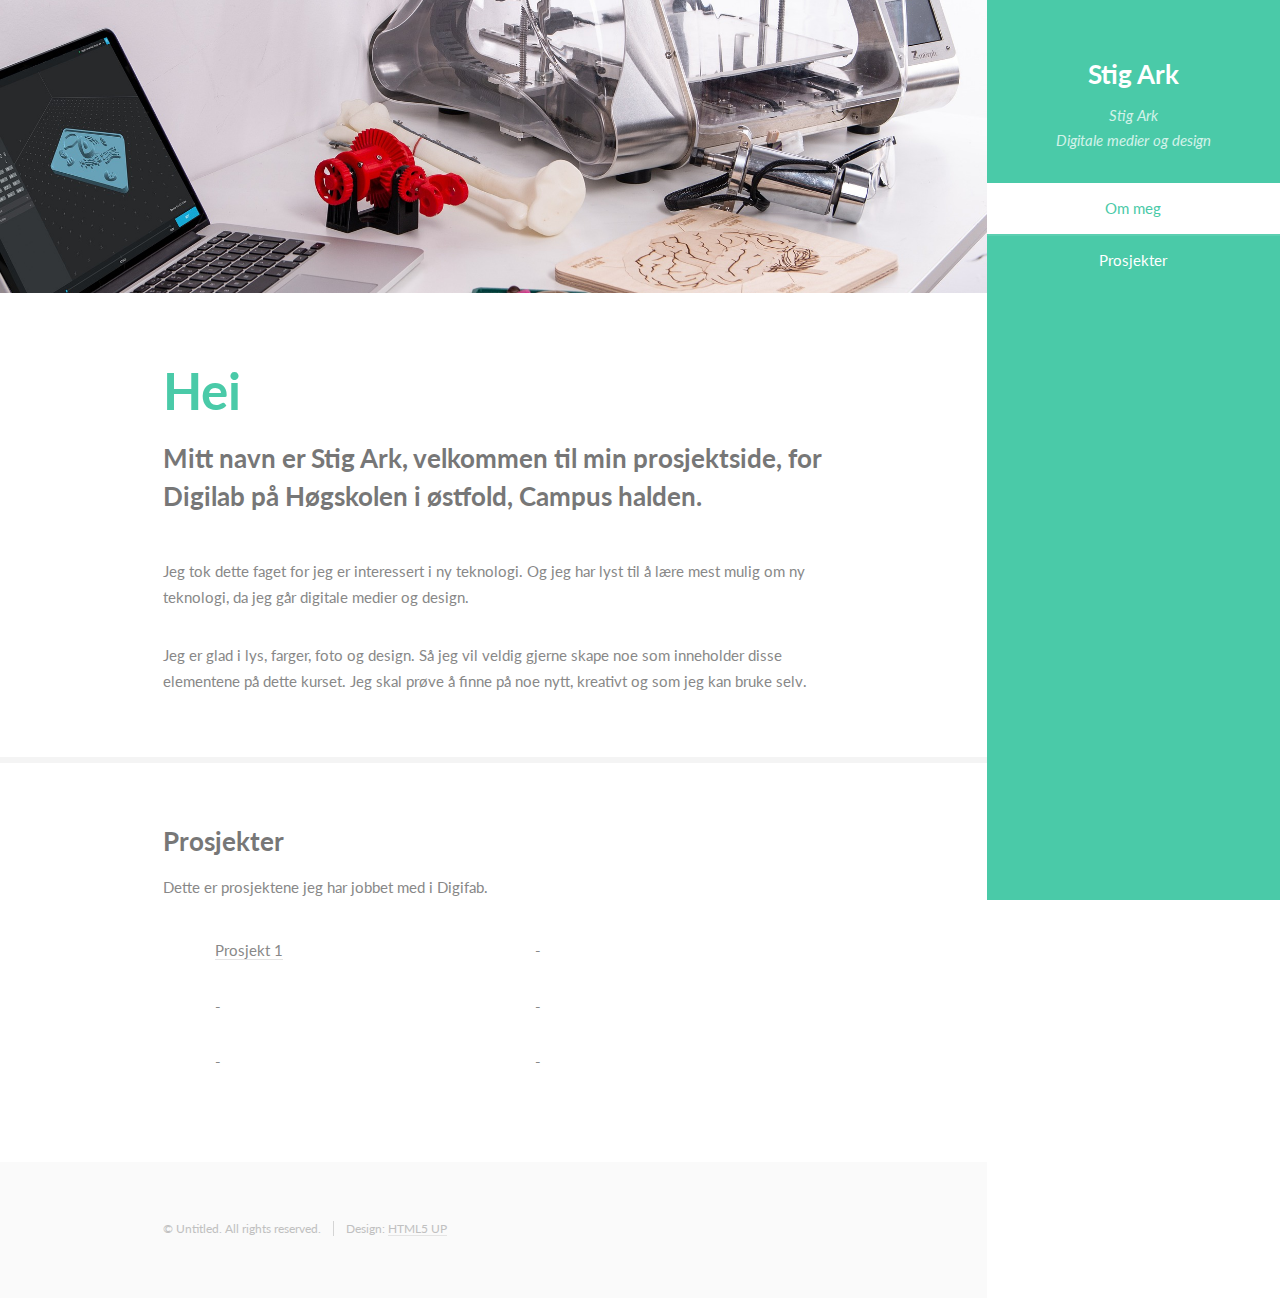
==== docs/index.html @ 1db26ef2 "bilde" ====
<!DOCTYPE HTML>
<!--
	Read Only by HTML5 UP
	html5up.net | @ajlkn
	Free for personal and commercial use under the CCA 3.0 license (html5up.net/license)
-->
<html>
	<head>
		<title>Stig Ark sin Digifab side</title>
		<meta charset="utf-8" />
		<meta name="viewport" content="width=device-width, initial-scale=1, user-scalable=no" />
		<link rel="stylesheet" href="assets/css/main.css" />
	</head>
	<body class="is-preload">

		<!-- Header -->
			<section id="header">
				<header>
					<span class="image avatar"><img src="images/avatar.jpg" alt="" /></span>
					<h1 id="logo"><a href="#">Stig Ark</a></h1>
					<p>Stig Ark<br />
					Digitale medier og design</p>
				</header>
				<nav id="nav">
					<ul>
						<li><a href="#one" class="active">Om meg</a></li>
						<li><a href="#two">Prosjekter</a></li>

					</ul>
				</nav>
				<footer>
					<ul class="icons">
						<li><a href="#" class="icon brands fa-twitter"><span class="label">Twitter</span></a></li>
						<li><a href="#" class="icon brands fa-facebook-f"><span class="label">Facebook</span></a></li>
						<li><a href="#" class="icon brands fa-instagram"><span class="label">Instagram</span></a></li>
						<li><a href="#" class="icon brands fa-github"><span class="label">Github</span></a></li>
						<li><a href="#" class="icon solid fa-envelope"><span class="label">Email</span></a></li>
					</ul>
				</footer>
			</section>

		<!-- Wrapper -->
			<div id="wrapper">

				<!-- Main -->
					<div id="main">

						<!-- One -->
							<section id="one">
								<div class="image main" data-position="center">
									<img src="images/3d.jpg" alt="" />
								</div>
								<div class="container">
									<header class="major">
										<h2>Hei</h2>
										<p>Mitt navn er Stig Ark, velkommen til min prosjektside, for Digilab på Høgskolen i østfold, Campus halden.<br />
									</p>

									</header>
									<p>Jeg tok dette faget for jeg er interessert i ny teknologi. Og jeg har lyst til å lære mest mulig om ny teknologi, da jeg går digitale medier og design.</p>
									<p>Jeg er glad i lys, farger, foto og design. Så jeg vil veldig gjerne skape noe som inneholder disse elementene på dette kurset. Jeg skal prøve å finne på noe nytt, kreativt og som jeg kan bruke selv.</p>

								</div>
							</section>

						<!-- Two -->
							<section id="two">
								<div class="container">
									<h3>Prosjekter</h3>
									<p>Dette er prosjektene jeg har jobbet med i Digifab.</p>
									<ul class="feature-icons">
										<li class="icon solid fa-code"><a href="pro1.html" class="active">Prosjekt 1</a></li>
										<li class="icon solid fa-code">-</li>
										<li class="icon solid fa-code">-</li>
										<li class="icon solid fa-code">-</li>
										<li class="icon solid fa-code">-</li>
										<li class="icon solid fa-code">-</li>
									</ul>
								</div>
							</section>






						<!-- Five -->
						<!--
							<section id="five">
								<div class="container">
									<h3>Elements</h3>

									<section>
										<h4>Text</h4>
										<p>This is <b>bold</b> and this is <strong>strong</strong>. This is <i>italic</i> and this is <em>emphasized</em>.
										This is <sup>superscript</sup> text and this is <sub>subscript</sub> text.
										This is <u>underlined</u> and this is code: <code>for (;;) { ... }</code>. Finally, <a href="#">this is a link</a>.</p>
										<hr />
										<header>
											<h4>Heading with a Subtitle</h4>
											<p>Lorem ipsum dolor sit amet nullam id egestas urna aliquam</p>
										</header>
										<p>Nunc lacinia ante nunc ac lobortis. Interdum adipiscing gravida odio porttitor sem non mi integer non faucibus ornare mi ut ante amet placerat aliquet. Volutpat eu sed ante lacinia sapien lorem accumsan varius montes viverra nibh in adipiscing blandit tempus accumsan.</p>
										<header>
											<h5>Heading with a Subtitle</h5>
											<p>Lorem ipsum dolor sit amet nullam id egestas urna aliquam</p>
										</header>
										<p>Nunc lacinia ante nunc ac lobortis. Interdum adipiscing gravida odio porttitor sem non mi integer non faucibus ornare mi ut ante amet placerat aliquet. Volutpat eu sed ante lacinia sapien lorem accumsan varius montes viverra nibh in adipiscing blandit tempus accumsan.</p>
										<hr />
										<h2>Heading Level 2</h2>
										<h3>Heading Level 3</h3>
										<h4>Heading Level 4</h4>
										<h5>Heading Level 5</h5>
										<h6>Heading Level 6</h6>
										<hr />
										<h5>Blockquote</h5>
										<blockquote>Fringilla nisl. Donec accumsan interdum nisi, quis tincidunt felis sagittis eget tempus euismod. Vestibulum ante ipsum primis in faucibus vestibulum. Blandit adipiscing eu felis iaculis volutpat ac adipiscing accumsan faucibus. Vestibulum ante ipsum primis in faucibus lorem ipsum dolor sit amet nullam adipiscing eu felis.</blockquote>
										<h5>Preformatted</h5>
										<pre><code>i = 0;

while (!deck.isInOrder()) {
    print 'Iteration ' + i;
    deck.shuffle();
    i++;
}

print 'It took ' + i + ' iterations to sort the deck.';</code></pre>
									</section>

									<section>
										<h4>Lists</h4>
										<div class="row">
											<div class="col-6 col-12-xsmall">
												<h5>Unordered</h5>
												<ul>
													<li>Dolor pulvinar etiam magna etiam.</li>
													<li>Sagittis adipiscing lorem eleifend.</li>
													<li>Felis enim feugiat dolore viverra.</li>
												</ul>
												<h5>Alternate</h5>
												<ul class="alt">
													<li>Dolor pulvinar etiam magna etiam.</li>
													<li>Sagittis adipiscing lorem eleifend.</li>
													<li>Felis enim feugiat dolore viverra.</li>
												</ul>
											</div>
											<div class="col-6 col-12-xsmall">
												<h5>Ordered</h5>
												<ol>
													<li>Dolor pulvinar etiam magna etiam.</li>
													<li>Etiam vel felis at lorem sed viverra.</li>
													<li>Felis enim feugiat dolore viverra.</li>
													<li>Dolor pulvinar etiam magna etiam.</li>
													<li>Etiam vel felis at lorem sed viverra.</li>
													<li>Felis enim feugiat dolore viverra.</li>
												</ol>
												<h5>Icons</h5>
												<ul class="icons">
													<li><a href="#" class="icon brands fa-twitter"><span class="label">Twitter</span></a></li>
													<li><a href="#" class="icon brands fa-facebook-f"><span class="label">Facebook</span></a></li>
													<li><a href="#" class="icon brands fa-instagram"><span class="label">Instagram</span></a></li>
													<li><a href="#" class="icon brands fa-github"><span class="label">Github</span></a></li>
													<li><a href="#" class="icon brands fa-dribbble"><span class="label">Dribbble</span></a></li>
													<li><a href="#" class="icon brands fa-tumblr"><span class="label">Tumblr</span></a></li>
												</ul>
											</div>
										</div>
										<h5>Actions</h5>
										<ul class="actions">
											<li><a href="#" class="button primary">Default</a></li>
											<li><a href="#" class="button">Default</a></li>
											<li><a href="#" class="button alt">Default</a></li>
										</ul>
										<ul class="actions small">
											<li><a href="#" class="button primary small">Small</a></li>
											<li><a href="#" class="button small">Small</a></li>
											<li><a href="#" class="button alt small">Small</a></li>
										</ul>
										<div class="row">
											<div class="col-3 col-6-medium col-12-xsmall">
												<ul class="actions stacked">
													<li><a href="#" class="button primary">Default</a></li>
													<li><a href="#" class="button">Default</a></li>
													<li><a href="#" class="button alt">Default</a></li>
												</ul>
											</div>
											<div class="col-3 col-6 col-12-xsmall">
												<ul class="actions stacked">
													<li><a href="#" class="button primary small">Small</a></li>
													<li><a href="#" class="button small">Small</a></li>
													<li><a href="#" class="button alt small">Small</a></li>
												</ul>
											</div>
											<div class="col-3 col-6-medium col-12-xsmall">
												<ul class="actions stacked">
													<li><a href="#" class="button primary fit">Default</a></li>
													<li><a href="#" class="button fit">Default</a></li>
													<li><a href="#" class="button alt fit">Default</a></li>
												</ul>
											</div>
											<div class="col-3 col-6-medium col-12-xsmall">
												<ul class="actions stacked">
													<li><a href="#" class="button primary small fit">Small</a></li>
													<li><a href="#" class="button small fit">Small</a></li>
													<li><a href="#" class="button alt small fit">Small</a></li>
												</ul>
											</div>
										</div>
									</section>

									<section>
										<h4>Table</h4>
										<h5>Default</h5>
										<div class="table-wrapper">
											<table>
												<thead>
													<tr>
														<th>Name</th>
														<th>Description</th>
														<th>Price</th>
													</tr>
												</thead>
												<tbody>
													<tr>
														<td>Item One</td>
														<td>Ante turpis integer aliquet porttitor.</td>
														<td>29.99</td>
													</tr>
													<tr>
														<td>Item Two</td>
														<td>Vis ac commodo adipiscing arcu aliquet.</td>
														<td>19.99</td>
													</tr>
													<tr>
														<td>Item Three</td>
														<td> Morbi faucibus arcu accumsan lorem.</td>
														<td>29.99</td>
													</tr>
													<tr>
														<td>Item Four</td>
														<td>Vitae integer tempus condimentum.</td>
														<td>19.99</td>
													</tr>
													<tr>
														<td>Item Five</td>
														<td>Ante turpis integer aliquet porttitor.</td>
														<td>29.99</td>
													</tr>
												</tbody>
												<tfoot>
													<tr>
														<td colspan="2"></td>
														<td>100.00</td>
													</tr>
												</tfoot>
											</table>
										</div>

										<h5>Alternate</h5>
										<div class="table-wrapper">
											<table class="alt">
												<thead>
													<tr>
														<th>Name</th>
														<th>Description</th>
														<th>Price</th>
													</tr>
												</thead>
												<tbody>
													<tr>
														<td>Item One</td>
														<td>Ante turpis integer aliquet porttitor.</td>
														<td>29.99</td>
													</tr>
													<tr>
														<td>Item Two</td>
														<td>Vis ac commodo adipiscing arcu aliquet.</td>
														<td>19.99</td>
													</tr>
													<tr>
														<td>Item Three</td>
														<td> Morbi faucibus arcu accumsan lorem.</td>
														<td>29.99</td>
													</tr>
													<tr>
														<td>Item Four</td>
														<td>Vitae integer tempus condimentum.</td>
														<td>19.99</td>
													</tr>
													<tr>
														<td>Item Five</td>
														<td>Ante turpis integer aliquet porttitor.</td>
														<td>29.99</td>
													</tr>
												</tbody>
												<tfoot>
													<tr>
														<td colspan="2"></td>
														<td>100.00</td>
													</tr>
												</tfoot>
											</table>
										</div>
									</section>

									<section>
										<h4>Buttons</h4>
										<ul class="actions">
											<li><a href="#" class="button primary">Primary</a></li>
											<li><a href="#" class="button">Default</a></li>
											<li><a href="#" class="button alt">Alternate</a></li>
										</ul>
										<ul class="actions">
											<li><a href="#" class="button primary large">Large</a></li>
											<li><a href="#" class="button">Default</a></li>
											<li><a href="#" class="button alt small">Small</a></li>
										</ul>
										<ul class="actions fit">
											<li><a href="#" class="button primary fit">Fit</a></li>
											<li><a href="#" class="button fit">Fit</a></li>
											<li><a href="#" class="button alt fit">Fit</a></li>
										</ul>
										<ul class="actions fit small">
											<li><a href="#" class="button primary fit small">Fit + Small</a></li>
											<li><a href="#" class="button fit small">Fit + Small</a></li>
											<li><a href="#" class="button alt fit small">Fit + Small</a></li>
										</ul>
										<ul class="actions">
											<li><a href="#" class="button primary icon solid fa-download">Icon</a></li>
											<li><a href="#" class="button icon solid fa-download">Icon</a></li>
											<li><a href="#" class="button alt icon solid fa-check">Icon</a></li>
										</ul>
										<ul class="actions">
											<li><span class="button primary disabled">Primary</span></li>
											<li><span class="button disabled">Default</span></li>
											<li><span class="button alt disabled">Alternate</span></li>
										</ul>
									</section>

									<section>
										<h4>Form</h4>
										<form method="post" action="#">
											<div class="row gtr-uniform">
												<div class="col-6 col-12-xsmall">
													<input type="text" name="demo-name" id="demo-name" value="" placeholder="Name" />
												</div>
												<div class="col-6 col-12-xsmall">
													<input type="email" name="demo-email" id="demo-email" value="" placeholder="Email" />
												</div>
												<div class="col-12">
													<select name="demo-category" id="demo-category">
														<option value="">- Category -</option>
														<option value="1">Manufacturing</option>
														<option value="1">Shipping</option>
														<option value="1">Administration</option>
														<option value="1">Human Resources</option>
													</select>
												</div>
												<div class="col-4 col-12-medium">
													<input type="radio" id="demo-priority-low" name="demo-priority" checked>
													<label for="demo-priority-low">Low Priority</label>
												</div>
												<div class="col-4 col-12-medium">
													<input type="radio" id="demo-priority-normal" name="demo-priority">
													<label for="demo-priority-normal">Normal Priority</label>
												</div>
												<div class="col-4 col-12-medium">
													<input type="radio" id="demo-priority-high" name="demo-priority">
													<label for="demo-priority-high">High Priority</label>
												</div>
												<div class="col-6 col-12-medium">
													<input type="checkbox" id="demo-copy" name="demo-copy">
													<label for="demo-copy">Email me a copy of this message</label>
												</div>
												<div class="col-6 col-12-medium">
													<input type="checkbox" id="demo-human" name="demo-human" checked>
													<label for="demo-human">I am a human and not a robot</label>
												</div>
												<div class="col-12">
													<textarea name="demo-message" id="demo-message" placeholder="Enter your message" rows="6"></textarea>
												</div>
												<div class="col-12">
													<ul class="actions">
														<li><input type="submit" value="Send Message" /></li>
														<li><input type="reset" value="Reset" class="alt" /></li>
													</ul>
												</div>
											</div>
										</form>
									</section>

									<section>
										<h4>Image</h4>
										<h5>Fit</h5>
										<span class="image fit"><img src="images/banner.jpg" alt="" /></span>
										<div class="box alt">
											<div class="row gtr-50 gtr-uniform">
												<div class="col-4"><span class="image fit"><img src="images/pic01.jpg" alt="" /></span></div>
												<div class="col-4"><span class="image fit"><img src="images/pic02.jpg" alt="" /></span></div>
												<div class="col-4"><span class="image fit"><img src="images/pic03.jpg" alt="" /></span></div>
												<div class="col-4"><span class="image fit"><img src="images/pic02.jpg" alt="" /></span></div>
												<div class="col-4"><span class="image fit"><img src="images/pic03.jpg" alt="" /></span></div>
												<div class="col-4"><span class="image fit"><img src="images/pic01.jpg" alt="" /></span></div>
												<div class="col-4"><span class="image fit"><img src="images/pic03.jpg" alt="" /></span></div>
												<div class="col-4"><span class="image fit"><img src="images/pic01.jpg" alt="" /></span></div>
												<div class="col-4"><span class="image fit"><img src="images/pic02.jpg" alt="" /></span></div>
											</div>
										</div>
										<h5>Left &amp; Right</h5>
										<p><span class="image left"><img src="images/avatar.jpg" alt="" /></span>Fringilla nisl. Donec accumsan interdum nisi, quis tincidunt felis sagittis eget. tempus euismod. Vestibulum ante ipsum primis in faucibus vestibulum. Blandit adipiscing eu felis iaculis volutpat ac adipiscing accumsan eu faucibus. Integer ac pellentesque praesent tincidunt felis sagittis eget. tempus euismod. Vestibulum ante ipsum primis in faucibus vestibulum. Blandit adipiscing eu felis iaculis volutpat ac adipiscing accumsan eu faucibus. Integer ac pellentesque praesent. Donec accumsan interdum nisi, quis tincidunt felis sagittis eget. tempus euismod. Vestibulum ante ipsum primis in faucibus vestibulum. Blandit adipiscing eu felis iaculis volutpat ac adipiscing accumsan eu faucibus. Integer ac pellentesque praesent tincidunt felis sagittis eget. tempus euismod. Vestibulum ante ipsum primis in faucibus vestibulum. Blandit adipiscing eu felis iaculis volutpat ac adipiscing accumsan eu faucibus. Integer ac pellentesque praesent.</p>
										<p><span class="image right"><img src="images/avatar.jpg" alt="" /></span>Fringilla nisl. Donec accumsan interdum nisi, quis tincidunt felis sagittis eget. tempus euismod. Vestibulum ante ipsum primis in faucibus vestibulum. Blandit adipiscing eu felis iaculis volutpat ac adipiscing accumsan eu faucibus. Integer ac pellentesque praesent tincidunt felis sagittis eget. tempus euismod. Vestibulum ante ipsum primis in faucibus vestibulum. Blandit adipiscing eu felis iaculis volutpat ac adipiscing accumsan eu faucibus. Integer ac pellentesque praesent. Donec accumsan interdum nisi, quis tincidunt felis sagittis eget. tempus euismod. Vestibulum ante ipsum primis in faucibus vestibulum. Blandit adipiscing eu felis iaculis volutpat ac adipiscing accumsan eu faucibus. Integer ac pellentesque praesent tincidunt felis sagittis eget. tempus euismod. Vestibulum ante ipsum primis in faucibus vestibulum. Blandit adipiscing eu felis iaculis volutpat ac adipiscing accumsan eu faucibus. Integer ac pellentesque praesent.</p>
									</section>

								</div>
							</section>
						-->

					</div>

				<!-- Footer -->
					<section id="footer">
						<div class="container">
							<ul class="copyright">
								<li>&copy; Untitled. All rights reserved.</li><li>Design: <a href="http://html5up.net">HTML5 UP</a></li>
							</ul>
						</div>
					</section>

			</div>

		<!-- Scripts -->
			<script src="assets/js/jquery.min.js"></script>
			<script src="assets/js/jquery.scrollex.min.js"></script>
			<script src="assets/js/jquery.scrolly.min.js"></script>
			<script src="assets/js/browser.min.js"></script>
			<script src="assets/js/breakpoints.min.js"></script>
			<script src="assets/js/util.js"></script>
			<script src="assets/js/main.js"></script>

	</body>
</html>
---- docs/assets/css/main.css ----
@import url("fontawesome-all.min.css");
@import url("https://fonts.googleapis.com/css?family=Lato:400,400italic,700,700italic|Source+Code+Pro:400");

/*
	Read Only by HTML5 UP
	html5up.net | @ajlkn
	Free for personal and commercial use under the CCA 3.0 license (html5up.net/license)
*/

html, body, div, span, applet, object,
iframe, h1, h2, h3, h4, h5, h6, p, blockquote,
pre, a, abbr, acronym, address, big, cite,
code, del, dfn, em, img, ins, kbd, q, s, samp,
small, strike, strong, sub, sup, tt, var, b,
u, i, center, dl, dt, dd, ol, ul, li, fieldset,
form, label, legend, table, caption, tbody,
tfoot, thead, tr, th, td, article, aside,
canvas, details, embed, figure, figcaption,
footer, header, hgroup, menu, nav, output, ruby,
section, summary, time, mark, audio, video {
	margin: 0;
	padding: 0;
	border: 0;
	font-size: 100%;
	font: inherit;
	vertical-align: baseline;}

article, aside, details, figcaption, figure,
footer, header, hgroup, menu, nav, section {
	display: block;}

body {
	line-height: 1;
}

ol, ul {
	list-style: none;
}

blockquote, q {
	quotes: none;
}

	blockquote:before, blockquote:after, q:before, q:after {
		content: '';
		content: none;
	}

table {
	border-collapse: collapse;
	border-spacing: 0;
}

body {
	-webkit-text-size-adjust: none;
}

mark {
	background-color: transparent;
	color: inherit;
}

input::-moz-focus-inner {
	border: 0;
	padding: 0;
}

input, select, textarea {
	-moz-appearance: none;
	-webkit-appearance: none;
	-ms-appearance: none;
	appearance: none;
}

/* Basic */

	html {
		box-sizing: border-box;
	}

	*, *:before, *:after {
		box-sizing: inherit;
	}

	body {
		background: #fff;
	}

		body.is-preload *, body.is-preload *:before, body.is-preload *:after {
			-moz-animation: none !important;
			-webkit-animation: none !important;
			-ms-animation: none !important;
			animation: none !important;
			-moz-transition: none !important;
			-webkit-transition: none !important;
			-ms-transition: none !important;
			transition: none !important;
		}

	body, input, select, textarea {
		color: #888;
		font-family: "Lato", sans-serif;
		font-size: 16pt;
		font-weight: 400;
		line-height: 1.75em;
	}

	a {
		-moz-transition: color 0.2s ease-in-out, border-color 0.2s ease-in-out;
		-webkit-transition: color 0.2s ease-in-out, border-color 0.2s ease-in-out;
		-ms-transition: color 0.2s ease-in-out, border-color 0.2s ease-in-out;
		transition: color 0.2s ease-in-out, border-color 0.2s ease-in-out;
		border-bottom: solid 1px #e4e4e4;
		color: inherit;
		text-decoration: none;
	}

		a:hover {
			border-bottom-color: transparent;
			color: #4acaa8 !important;
		}

	strong, b {
		color: #777;
		font-weight: 700;
	}

	em, i {
		font-style: italic;
	}

	p {
		margin: 0 0 2.25em 0;
	}

	h1, h2, h3, h4, h5, h6 {
		color: #777;
		font-weight: 700;
		line-height: 1em;
		margin: 0 0 0.5625em 0;
	}

		h1 a, h2 a, h3 a, h4 a, h5 a, h6 a {
			border: 0;
			color: inherit;
			text-decoration: none;
		}

	h2 {
		font-size: 2em;
		line-height: 1.5em;
	}

	h3 {
		font-size: 1.75em;
		line-height: 1.5em;
	}

	h4 {
		font-size: 1.25em;
		line-height: 1.5em;
	}

	h5 {
		font-size: 0.9em;
		line-height: 1.5em;
	}

	h6 {
		font-size: 0.7em;
		line-height: 1.5em;
	}

	sub {
		font-size: 0.8em;
		position: relative;
		top: 0.5em;
	}

	sup {
		font-size: 0.8em;
		position: relative;
		top: -0.5em;
	}

	hr {
		border: 0;
		border-bottom: solid 2px #f4f4f4;
		margin: 2.25em 0;
	}

		hr.major {
			margin: 3.375em 0;
		}

	blockquote {
		border-left: solid 8px #e4e4e4;
		font-style: italic;
		margin: 0 0 2.25em 0;
		padding: 0.5em 0 0.5em 2em;
	}

	code {
		background: #555;
		border-radius: 5px;
		color: #fff;
		font-family: "Source Code Pro", monospace;
		font-size: 0.9em;
		margin: 0 0.25em;
		padding: 0.25em 0.65em;
	}

	pre {
		font-family: "Source Code Pro", monospace;
		font-size: 0.9em;
		margin: 0 0 2.25em 0;
	}

		pre code {
			-webkit-overflow-scrolling: touch;
			display: block;
			line-height: 1.5em;
			overflow-x: auto;
			padding: 1em 1.5em;
		}

	.align-left {
		text-align: left;
	}

	.align-center {
		text-align: center;
	}

	.align-right {
		text-align: right;
	}

/* Row */

	.row {
		display: flex;
		flex-wrap: wrap;
		box-sizing: border-box;
		align-items: stretch;
	}

		.row > * {
			box-sizing: border-box;
		}

		.row.gtr-uniform > * > :last-child {
			margin-bottom: 0;
		}

		.row.aln-left {
			justify-content: flex-start;
		}

		.row.aln-center {
			justify-content: center;
		}

		.row.aln-right {
			justify-content: flex-end;
		}

		.row.aln-top {
			align-items: flex-start;
		}

		.row.aln-middle {
			align-items: center;
		}

		.row.aln-bottom {
			align-items: flex-end;
		}

		.row > .imp {
			order: -1;
		}

		.row > .col-1 {
			width: 8.33333%;
		}

		.row > .off-1 {
			margin-left: 8.33333%;
		}

		.row > .col-2 {
			width: 16.66667%;
		}

		.row > .off-2 {
			margin-left: 16.66667%;
		}

		.row > .col-3 {
			width: 25%;
		}

		.row > .off-3 {
			margin-left: 25%;
		}

		.row > .col-4 {
			width: 33.33333%;
		}

		.row > .off-4 {
			margin-left: 33.33333%;
		}

		.row > .col-5 {
			width: 41.66667%;
		}

		.row > .off-5 {
			margin-left: 41.66667%;
		}

		.row > .col-6 {
			width: 50%;
		}

		.row > .off-6 {
			margin-left: 50%;
		}

		.row > .col-7 {
			width: 58.33333%;
		}

		.row > .off-7 {
			margin-left: 58.33333%;
		}

		.row > .col-8 {
			width: 66.66667%;
		}

		.row > .off-8 {
			margin-left: 66.66667%;
		}

		.row > .col-9 {
			width: 75%;
		}

		.row > .off-9 {
			margin-left: 75%;
		}

		.row > .col-10 {
			width: 83.33333%;
		}

		.row > .off-10 {
			margin-left: 83.33333%;
		}

		.row > .col-11 {
			width: 91.66667%;
		}

		.row > .off-11 {
			margin-left: 91.66667%;
		}

		.row > .col-12 {
			width: 100%;
		}

		.row > .off-12 {
			margin-left: 100%;
		}

		.row.gtr-0 {
			margin-top: 0;
			margin-left: 0em;
		}

			.row.gtr-0 > * {
				padding: 0 0 0 0em;
			}

			.row.gtr-0.gtr-uniform {
				margin-top: 0em;
			}

				.row.gtr-0.gtr-uniform > * {
					padding-top: 0em;
				}

		.row.gtr-25 {
			margin-top: 0;
			margin-left: -0.5em;
		}

			.row.gtr-25 > * {
				padding: 0 0 0 0.5em;
			}

			.row.gtr-25.gtr-uniform {
				margin-top: -0.5em;
			}

				.row.gtr-25.gtr-uniform > * {
					padding-top: 0.5em;
				}

		.row.gtr-50 {
			margin-top: 0;
			margin-left: -1em;
		}

			.row.gtr-50 > * {
				padding: 0 0 0 1em;
			}

			.row.gtr-50.gtr-uniform {
				margin-top: -1em;
			}

				.row.gtr-50.gtr-uniform > * {
					padding-top: 1em;
				}

		.row {
			margin-top: 0;
			margin-left: -2em;
		}

			.row > * {
				padding: 0 0 0 2em;
			}

			.row.gtr-uniform {
				margin-top: -2em;
			}

				.row.gtr-uniform > * {
					padding-top: 2em;
				}

		.row.gtr-150 {
			margin-top: 0;
			margin-left: -3em;
		}

			.row.gtr-150 > * {
				padding: 0 0 0 3em;
			}

			.row.gtr-150.gtr-uniform {
				margin-top: -3em;
			}

				.row.gtr-150.gtr-uniform > * {
					padding-top: 3em;
				}

		.row.gtr-200 {
			margin-top: 0;
			margin-left: -4em;
		}

			.row.gtr-200 > * {
				padding: 0 0 0 4em;
			}

			.row.gtr-200.gtr-uniform {
				margin-top: -4em;
			}

				.row.gtr-200.gtr-uniform > * {
					padding-top: 4em;
				}

		@media screen and (max-width: 1680px) {

			.row {
				display: flex;
				flex-wrap: wrap;
				box-sizing: border-box;
				align-items: stretch;
			}

				.row > * {
					box-sizing: border-box;
				}

				.row.gtr-uniform > * > :last-child {
					margin-bottom: 0;
				}

				.row.aln-left {
					justify-content: flex-start;
				}

				.row.aln-center {
					justify-content: center;
				}

				.row.aln-right {
					justify-content: flex-end;
				}

				.row.aln-top {
					align-items: flex-start;
				}

				.row.aln-middle {
					align-items: center;
				}

				.row.aln-bottom {
					align-items: flex-end;
				}

				.row > .imp-xlarge {
					order: -1;
				}

				.row > .col-1-xlarge {
					width: 8.33333%;
				}

				.row > .off-1-xlarge {
					margin-left: 8.33333%;
				}

				.row > .col-2-xlarge {
					width: 16.66667%;
				}

				.row > .off-2-xlarge {
					margin-left: 16.66667%;
				}

				.row > .col-3-xlarge {
					width: 25%;
				}

				.row > .off-3-xlarge {
					margin-left: 25%;
				}

				.row > .col-4-xlarge {
					width: 33.33333%;
				}

				.row > .off-4-xlarge {
					margin-left: 33.33333%;
				}

				.row > .col-5-xlarge {
					width: 41.66667%;
				}

				.row > .off-5-xlarge {
					margin-left: 41.66667%;
				}

				.row > .col-6-xlarge {
					width: 50%;
				}

				.row > .off-6-xlarge {
					margin-left: 50%;
				}

				.row > .col-7-xlarge {
					width: 58.33333%;
				}

				.row > .off-7-xlarge {
					margin-left: 58.33333%;
				}

				.row > .col-8-xlarge {
					width: 66.66667%;
				}

				.row > .off-8-xlarge {
					margin-left: 66.66667%;
				}

				.row > .col-9-xlarge {
					width: 75%;
				}

				.row > .off-9-xlarge {
					margin-left: 75%;
				}

				.row > .col-10-xlarge {
					width: 83.33333%;
				}

				.row > .off-10-xlarge {
					margin-left: 83.33333%;
				}

				.row > .col-11-xlarge {
					width: 91.66667%;
				}

				.row > .off-11-xlarge {
					margin-left: 91.66667%;
				}

				.row > .col-12-xlarge {
					width: 100%;
				}

				.row > .off-12-xlarge {
					margin-left: 100%;
				}

				.row.gtr-0 {
					margin-top: 0;
					margin-left: 0em;
				}

					.row.gtr-0 > * {
						padding: 0 0 0 0em;
					}

					.row.gtr-0.gtr-uniform {
						margin-top: 0em;
					}

						.row.gtr-0.gtr-uniform > * {
							padding-top: 0em;
						}

				.row.gtr-25 {
					margin-top: 0;
					margin-left: -0.5em;
				}

					.row.gtr-25 > * {
						padding: 0 0 0 0.5em;
					}

					.row.gtr-25.gtr-uniform {
						margin-top: -0.5em;
					}

						.row.gtr-25.gtr-uniform > * {
							padding-top: 0.5em;
						}

				.row.gtr-50 {
					margin-top: 0;
					margin-left: -1em;
				}

					.row.gtr-50 > * {
						padding: 0 0 0 1em;
					}

					.row.gtr-50.gtr-uniform {
						margin-top: -1em;
					}

						.row.gtr-50.gtr-uniform > * {
							padding-top: 1em;
						}

				.row {
					margin-top: 0;
					margin-left: -2em;
				}

					.row > * {
						padding: 0 0 0 2em;
					}

					.row.gtr-uniform {
						margin-top: -2em;
					}

						.row.gtr-uniform > * {
							padding-top: 2em;
						}

				.row.gtr-150 {
					margin-top: 0;
					margin-left: -3em;
				}

					.row.gtr-150 > * {
						padding: 0 0 0 3em;
					}

					.row.gtr-150.gtr-uniform {
						margin-top: -3em;
					}

						.row.gtr-150.gtr-uniform > * {
							padding-top: 3em;
						}

				.row.gtr-200 {
					margin-top: 0;
					margin-left: -4em;
				}

					.row.gtr-200 > * {
						padding: 0 0 0 4em;
					}

					.row.gtr-200.gtr-uniform {
						margin-top: -4em;
					}

						.row.gtr-200.gtr-uniform > * {
							padding-top: 4em;
						}

		}

		@media screen and (max-width: 1280px) {

			.row {
				display: flex;
				flex-wrap: wrap;
				box-sizing: border-box;
				align-items: stretch;
			}

				.row > * {
					box-sizing: border-box;
				}

				.row.gtr-uniform > * > :last-child {
					margin-bottom: 0;
				}

				.row.aln-left {
					justify-content: flex-start;
				}

				.row.aln-center {
					justify-content: center;
				}

				.row.aln-right {
					justify-content: flex-end;
				}

				.row.aln-top {
					align-items: flex-start;
				}

				.row.aln-middle {
					align-items: center;
				}

				.row.aln-bottom {
					align-items: flex-end;
				}

				.row > .imp-large {
					order: -1;
				}

				.row > .col-1-large {
					width: 8.33333%;
				}

				.row > .off-1-large {
					margin-left: 8.33333%;
				}

				.row > .col-2-large {
					width: 16.66667%;
				}

				.row > .off-2-large {
					margin-left: 16.66667%;
				}

				.row > .col-3-large {
					width: 25%;
				}

				.row > .off-3-large {
					margin-left: 25%;
				}

				.row > .col-4-large {
					width: 33.33333%;
				}

				.row > .off-4-large {
					margin-left: 33.33333%;
				}

				.row > .col-5-large {
					width: 41.66667%;
				}

				.row > .off-5-large {
					margin-left: 41.66667%;
				}

				.row > .col-6-large {
					width: 50%;
				}

				.row > .off-6-large {
					margin-left: 50%;
				}

				.row > .col-7-large {
					width: 58.33333%;
				}

				.row > .off-7-large {
					margin-left: 58.33333%;
				}

				.row > .col-8-large {
					width: 66.66667%;
				}

				.row > .off-8-large {
					margin-left: 66.66667%;
				}

				.row > .col-9-large {
					width: 75%;
				}

				.row > .off-9-large {
					margin-left: 75%;
				}

				.row > .col-10-large {
					width: 83.33333%;
				}

				.row > .off-10-large {
					margin-left: 83.33333%;
				}

				.row > .col-11-large {
					width: 91.66667%;
				}

				.row > .off-11-large {
					margin-left: 91.66667%;
				}

				.row > .col-12-large {
					width: 100%;
				}

				.row > .off-12-large {
					margin-left: 100%;
				}

				.row.gtr-0 {
					margin-top: 0;
					margin-left: 0em;
				}

					.row.gtr-0 > * {
						padding: 0 0 0 0em;
					}

					.row.gtr-0.gtr-uniform {
						margin-top: 0em;
					}

						.row.gtr-0.gtr-uniform > * {
							padding-top: 0em;
						}

				.row.gtr-25 {
					margin-top: 0;
					margin-left: -0.375em;
				}

					.row.gtr-25 > * {
						padding: 0 0 0 0.375em;
					}

					.row.gtr-25.gtr-uniform {
						margin-top: -0.375em;
					}

						.row.gtr-25.gtr-uniform > * {
							padding-top: 0.375em;
						}

				.row.gtr-50 {
					margin-top: 0;
					margin-left: -0.75em;
				}

					.row.gtr-50 > * {
						padding: 0 0 0 0.75em;
					}

					.row.gtr-50.gtr-uniform {
						margin-top: -0.75em;
					}

						.row.gtr-50.gtr-uniform > * {
							padding-top: 0.75em;
						}

				.row {
					margin-top: 0;
					margin-left: -1.5em;
				}

					.row > * {
						padding: 0 0 0 1.5em;
					}

					.row.gtr-uniform {
						margin-top: -1.5em;
					}

						.row.gtr-uniform > * {
							padding-top: 1.5em;
						}

				.row.gtr-150 {
					margin-top: 0;
					margin-left: -2.25em;
				}

					.row.gtr-150 > * {
						padding: 0 0 0 2.25em;
					}

					.row.gtr-150.gtr-uniform {
						margin-top: -2.25em;
					}

						.row.gtr-150.gtr-uniform > * {
							padding-top: 2.25em;
						}

				.row.gtr-200 {
					margin-top: 0;
					margin-left: -3em;
				}

					.row.gtr-200 > * {
						padding: 0 0 0 3em;
					}

					.row.gtr-200.gtr-uniform {
						margin-top: -3em;
					}

						.row.gtr-200.gtr-uniform > * {
							padding-top: 3em;
						}

		}

		@media screen and (max-width: 1024px) {

			.row {
				display: flex;
				flex-wrap: wrap;
				box-sizing: border-box;
				align-items: stretch;
			}

				.row > * {
					box-sizing: border-box;
				}

				.row.gtr-uniform > * > :last-child {
					margin-bottom: 0;
				}

				.row.aln-left {
					justify-content: flex-start;
				}

				.row.aln-center {
					justify-content: center;
				}

				.row.aln-right {
					justify-content: flex-end;
				}

				.row.aln-top {
					align-items: flex-start;
				}

				.row.aln-middle {
					align-items: center;
				}

				.row.aln-bottom {
					align-items: flex-end;
				}

				.row > .imp-medium {
					order: -1;
				}

				.row > .col-1-medium {
					width: 8.33333%;
				}

				.row > .off-1-medium {
					margin-left: 8.33333%;
				}

				.row > .col-2-medium {
					width: 16.66667%;
				}

				.row > .off-2-medium {
					margin-left: 16.66667%;
				}

				.row > .col-3-medium {
					width: 25%;
				}

				.row > .off-3-medium {
					margin-left: 25%;
				}

				.row > .col-4-medium {
					width: 33.33333%;
				}

				.row > .off-4-medium {
					margin-left: 33.33333%;
				}

				.row > .col-5-medium {
					width: 41.66667%;
				}

				.row > .off-5-medium {
					margin-left: 41.66667%;
				}

				.row > .col-6-medium {
					width: 50%;
				}

				.row > .off-6-medium {
					margin-left: 50%;
				}

				.row > .col-7-medium {
					width: 58.33333%;
				}

				.row > .off-7-medium {
					margin-left: 58.33333%;
				}

				.row > .col-8-medium {
					width: 66.66667%;
				}

				.row > .off-8-medium {
					margin-left: 66.66667%;
				}

				.row > .col-9-medium {
					width: 75%;
				}

				.row > .off-9-medium {
					margin-left: 75%;
				}

				.row > .col-10-medium {
					width: 83.33333%;
				}

				.row > .off-10-medium {
					margin-left: 83.33333%;
				}

				.row > .col-11-medium {
					width: 91.66667%;
				}

				.row > .off-11-medium {
					margin-left: 91.66667%;
				}

				.row > .col-12-medium {
					width: 100%;
				}

				.row > .off-12-medium {
					margin-left: 100%;
				}

				.row.gtr-0 {
					margin-top: 0;
					margin-left: 0em;
				}

					.row.gtr-0 > * {
						padding: 0 0 0 0em;
					}

					.row.gtr-0.gtr-uniform {
						margin-top: 0em;
					}

						.row.gtr-0.gtr-uniform > * {
							padding-top: 0em;
						}

				.row.gtr-25 {
					margin-top: 0;
					margin-left: -0.375em;
				}

					.row.gtr-25 > * {
						padding: 0 0 0 0.375em;
					}

					.row.gtr-25.gtr-uniform {
						margin-top: -0.375em;
					}

						.row.gtr-25.gtr-uniform > * {
							padding-top: 0.375em;
						}

				.row.gtr-50 {
					margin-top: 0;
					margin-left: -0.75em;
				}

					.row.gtr-50 > * {
						padding: 0 0 0 0.75em;
					}

					.row.gtr-50.gtr-uniform {
						margin-top: -0.75em;
					}

						.row.gtr-50.gtr-uniform > * {
							padding-top: 0.75em;
						}

				.row {
					margin-top: 0;
					margin-left: -1.5em;
				}

					.row > * {
						padding: 0 0 0 1.5em;
					}

					.row.gtr-uniform {
						margin-top: -1.5em;
					}

						.row.gtr-uniform > * {
							padding-top: 1.5em;
						}

				.row.gtr-150 {
					margin-top: 0;
					margin-left: -2.25em;
				}

					.row.gtr-150 > * {
						padding: 0 0 0 2.25em;
					}

					.row.gtr-150.gtr-uniform {
						margin-top: -2.25em;
					}

						.row.gtr-150.gtr-uniform > * {
							padding-top: 2.25em;
						}

				.row.gtr-200 {
					margin-top: 0;
					margin-left: -3em;
				}

					.row.gtr-200 > * {
						padding: 0 0 0 3em;
					}

					.row.gtr-200.gtr-uniform {
						margin-top: -3em;
					}

						.row.gtr-200.gtr-uniform > * {
							padding-top: 3em;
						}

		}

		@media screen and (max-width: 736px) {

			.row {
				display: flex;
				flex-wrap: wrap;
				box-sizing: border-box;
				align-items: stretch;
			}

				.row > * {
					box-sizing: border-box;
				}

				.row.gtr-uniform > * > :last-child {
					margin-bottom: 0;
				}

				.row.aln-left {
					justify-content: flex-start;
				}

				.row.aln-center {
					justify-content: center;
				}

				.row.aln-right {
					justify-content: flex-end;
				}

				.row.aln-top {
					align-items: flex-start;
				}

				.row.aln-middle {
					align-items: center;
				}

				.row.aln-bottom {
					align-items: flex-end;
				}

				.row > .imp-small {
					order: -1;
				}

				.row > .col-1-small {
					width: 8.33333%;
				}

				.row > .off-1-small {
					margin-left: 8.33333%;
				}

				.row > .col-2-small {
					width: 16.66667%;
				}

				.row > .off-2-small {
					margin-left: 16.66667%;
				}

				.row > .col-3-small {
					width: 25%;
				}

				.row > .off-3-small {
					margin-left: 25%;
				}

				.row > .col-4-small {
					width: 33.33333%;
				}

				.row > .off-4-small {
					margin-left: 33.33333%;
				}

				.row > .col-5-small {
					width: 41.66667%;
				}

				.row > .off-5-small {
					margin-left: 41.66667%;
				}

				.row > .col-6-small {
					width: 50%;
				}

				.row > .off-6-small {
					margin-left: 50%;
				}

				.row > .col-7-small {
					width: 58.33333%;
				}

				.row > .off-7-small {
					margin-left: 58.33333%;
				}

				.row > .col-8-small {
					width: 66.66667%;
				}

				.row > .off-8-small {
					margin-left: 66.66667%;
				}

				.row > .col-9-small {
					width: 75%;
				}

				.row > .off-9-small {
					margin-left: 75%;
				}

				.row > .col-10-small {
					width: 83.33333%;
				}

				.row > .off-10-small {
					margin-left: 83.33333%;
				}

				.row > .col-11-small {
					width: 91.66667%;
				}

				.row > .off-11-small {
					margin-left: 91.66667%;
				}

				.row > .col-12-small {
					width: 100%;
				}

				.row > .off-12-small {
					margin-left: 100%;
				}

				.row.gtr-0 {
					margin-top: 0;
					margin-left: 0em;
				}

					.row.gtr-0 > * {
						padding: 0 0 0 0em;
					}

					.row.gtr-0.gtr-uniform {
						margin-top: 0em;
					}

						.row.gtr-0.gtr-uniform > * {
							padding-top: 0em;
						}

				.row.gtr-25 {
					margin-top: 0;
					margin-left: -0.3125em;
				}

					.row.gtr-25 > * {
						padding: 0 0 0 0.3125em;
					}

					.row.gtr-25.gtr-uniform {
						margin-top: -0.3125em;
					}

						.row.gtr-25.gtr-uniform > * {
							padding-top: 0.3125em;
						}

				.row.gtr-50 {
					margin-top: 0;
					margin-left: -0.625em;
				}

					.row.gtr-50 > * {
						padding: 0 0 0 0.625em;
					}

					.row.gtr-50.gtr-uniform {
						margin-top: -0.625em;
					}

						.row.gtr-50.gtr-uniform > * {
							padding-top: 0.625em;
						}

				.row {
					margin-top: 0;
					margin-left: -1.25em;
				}

					.row > * {
						padding: 0 0 0 1.25em;
					}

					.row.gtr-uniform {
						margin-top: -1.25em;
					}

						.row.gtr-uniform > * {
							padding-top: 1.25em;
						}

				.row.gtr-150 {
					margin-top: 0;
					margin-left: -1.875em;
				}

					.row.gtr-150 > * {
						padding: 0 0 0 1.875em;
					}

					.row.gtr-150.gtr-uniform {
						margin-top: -1.875em;
					}

						.row.gtr-150.gtr-uniform > * {
							padding-top: 1.875em;
						}

				.row.gtr-200 {
					margin-top: 0;
					margin-left: -2.5em;
				}

					.row.gtr-200 > * {
						padding: 0 0 0 2.5em;
					}

					.row.gtr-200.gtr-uniform {
						margin-top: -2.5em;
					}

						.row.gtr-200.gtr-uniform > * {
							padding-top: 2.5em;
						}

		}

		@media screen and (max-width: 480px) {

			.row {
				display: flex;
				flex-wrap: wrap;
				box-sizing: border-box;
				align-items: stretch;
			}

				.row > * {
					box-sizing: border-box;
				}

				.row.gtr-uniform > * > :last-child {
					margin-bottom: 0;
				}

				.row.aln-left {
					justify-content: flex-start;
				}

				.row.aln-center {
					justify-content: center;
				}

				.row.aln-right {
					justify-content: flex-end;
				}

				.row.aln-top {
					align-items: flex-start;
				}

				.row.aln-middle {
					align-items: center;
				}

				.row.aln-bottom {
					align-items: flex-end;
				}

				.row > .imp-xsmall {
					order: -1;
				}

				.row > .col-1-xsmall {
					width: 8.33333%;
				}

				.row > .off-1-xsmall {
					margin-left: 8.33333%;
				}

				.row > .col-2-xsmall {
					width: 16.66667%;
				}

				.row > .off-2-xsmall {
					margin-left: 16.66667%;
				}

				.row > .col-3-xsmall {
					width: 25%;
				}

				.row > .off-3-xsmall {
					margin-left: 25%;
				}

				.row > .col-4-xsmall {
					width: 33.33333%;
				}

				.row > .off-4-xsmall {
					margin-left: 33.33333%;
				}

				.row > .col-5-xsmall {
					width: 41.66667%;
				}

				.row > .off-5-xsmall {
					margin-left: 41.66667%;
				}

				.row > .col-6-xsmall {
					width: 50%;
				}

				.row > .off-6-xsmall {
					margin-left: 50%;
				}

				.row > .col-7-xsmall {
					width: 58.33333%;
				}

				.row > .off-7-xsmall {
					margin-left: 58.33333%;
				}

				.row > .col-8-xsmall {
					width: 66.66667%;
				}

				.row > .off-8-xsmall {
					margin-left: 66.66667%;
				}

				.row > .col-9-xsmall {
					width: 75%;
				}

				.row > .off-9-xsmall {
					margin-left: 75%;
				}

				.row > .col-10-xsmall {
					width: 83.33333%;
				}

				.row > .off-10-xsmall {
					margin-left: 83.33333%;
				}

				.row > .col-11-xsmall {
					width: 91.66667%;
				}

				.row > .off-11-xsmall {
					margin-left: 91.66667%;
				}

				.row > .col-12-xsmall {
					width: 100%;
				}

				.row > .off-12-xsmall {
					margin-left: 100%;
				}

				.row.gtr-0 {
					margin-top: 0;
					margin-left: 0em;
				}

					.row.gtr-0 > * {
						padding: 0 0 0 0em;
					}

					.row.gtr-0.gtr-uniform {
						margin-top: 0em;
					}

						.row.gtr-0.gtr-uniform > * {
							padding-top: 0em;
						}

				.row.gtr-25 {
					margin-top: 0;
					margin-left: -0.3125em;
				}

					.row.gtr-25 > * {
						padding: 0 0 0 0.3125em;
					}

					.row.gtr-25.gtr-uniform {
						margin-top: -0.3125em;
					}

						.row.gtr-25.gtr-uniform > * {
							padding-top: 0.3125em;
						}

				.row.gtr-50 {
					margin-top: 0;
					margin-left: -0.625em;
				}

					.row.gtr-50 > * {
						padding: 0 0 0 0.625em;
					}

					.row.gtr-50.gtr-uniform {
						margin-top: -0.625em;
					}

						.row.gtr-50.gtr-uniform > * {
							padding-top: 0.625em;
						}

				.row {
					margin-top: 0;
					margin-left: -1.25em;
				}

					.row > * {
						padding: 0 0 0 1.25em;
					}

					.row.gtr-uniform {
						margin-top: -1.25em;
					}

						.row.gtr-uniform > * {
							padding-top: 1.25em;
						}

				.row.gtr-150 {
					margin-top: 0;
					margin-left: -1.875em;
				}

					.row.gtr-150 > * {
						padding: 0 0 0 1.875em;
					}

					.row.gtr-150.gtr-uniform {
						margin-top: -1.875em;
					}

						.row.gtr-150.gtr-uniform > * {
							padding-top: 1.875em;
						}

				.row.gtr-200 {
					margin-top: 0;
					margin-left: -2.5em;
				}

					.row.gtr-200 > * {
						padding: 0 0 0 2.5em;
					}

					.row.gtr-200.gtr-uniform {
						margin-top: -2.5em;
					}

						.row.gtr-200.gtr-uniform > * {
							padding-top: 2.5em;
						}

		}

/* Container */

	.container {
		margin: 0 auto;
		max-width: calc(100% - 4.5em);
		width: 45em;
	}

		.container.xsmall {
			width: 11.25em;
		}

		.container.small {
			width: 22.5em;
		}

		.container.medium {
			width: 33.75em;
		}

		.container.large {
			width: 56.25em;
		}

		.container.xlarge {
			width: 67.5em;
		}

		.container.max {
			width: 100%;
		}

		@media screen and (max-width: 1024px) {

			.container {
				width: 100% !important;
			}

		}

		@media screen and (max-width: 480px) {

			.container {
				max-width: calc(100% - 3.375em);
			}

		}

/* Section/Article */

	section.special, article.special {
		text-align: center;
	}

	header p {
		color: #aaa;
		position: relative;
		margin: 0 0 1.6875em 0;
	}

	header h2 + p {
		font-size: 1.25em;
		margin-top: -0.5em;
		line-height: 1.5em;
	}

	header h3 + p {
		font-size: 1.1em;
		margin-top: -0.35em;
		line-height: 1.5em;
	}

	header h4 + p,
	header h5 + p,
	header h6 + p {
		font-size: 0.9em;
		margin-top: -0.25em;
		line-height: 1.5em;
	}

	header.major h2 {
		color: #4acaa8;
		font-size: 3.5em;
	}

		header.major h2 + p {
			color: #777;
			font-size: 1.75em;
			font-weight: 700;
			margin-top: -0.75em;
		}

/* Form */

	form {
		margin: 0 0 2.25em 0;
	}

	label {
		color: #777;
		display: block;
		font-size: 0.9em;
		font-weight: 700;
		margin: 0 0 1.125em 0;
	}

	input::-moz-focus-inner {
		border: 0;
		padding: 0;
	}

	input[type="text"],
	input[type="password"],
	input[type="email"],
	select,
	textarea {
		-moz-appearance: none;
		-webkit-appearance: none;
		-ms-appearance: none;
		appearance: none;
		border-radius: 5px;
		border: none;
		border: solid 2px #e4e4e4;
		color: inherit;
		display: block;
		outline: 0;
		padding: 0 1em;
		text-decoration: none;
		width: 100%;
	}

		input[type="text"]:invalid,
		input[type="password"]:invalid,
		input[type="email"]:invalid,
		select:invalid,
		textarea:invalid {
			box-shadow: none;
		}

		input[type="text"]:focus,
		input[type="password"]:focus,
		input[type="email"]:focus,
		select:focus,
		textarea:focus {
			border-color: #4acaa8;
		}

	select {
		background-image: url("data:image/svg+xml;charset=utf8,%3Csvg xmlns='http://www.w3.org/2000/svg' width='40' height='40' preserveAspectRatio='none' viewBox='0 0 40 40'%3E%3Cpath d='M9.4,12.3l10.4,10.4l10.4-10.4c0.2-0.2,0.5-0.4,0.9-0.4c0.3,0,0.6,0.1,0.9,0.4l3.3,3.3c0.2,0.2,0.4,0.5,0.4,0.9 c0,0.4-0.1,0.6-0.4,0.9L20.7,31.9c-0.2,0.2-0.5,0.4-0.9,0.4c-0.3,0-0.6-0.1-0.9-0.4L4.3,17.3c-0.2-0.2-0.4-0.5-0.4-0.9 c0-0.4,0.1-0.6,0.4-0.9l3.3-3.3c0.2-0.2,0.5-0.4,0.9-0.4S9.1,12.1,9.4,12.3z' fill='%23e4e4e4' /%3E%3C/svg%3E");
		background-size: 1.25em;
		background-repeat: no-repeat;
		background-position: calc(100% - 1em) center;
		height: 2.75em;
		padding-right: 2.75em;
		text-overflow: ellipsis;
	}

		select option {
			color: #777;
			background: #fff;
		}

		select:focus::-ms-value {
			background-color: transparent;
		}

		select::-ms-expand {
			display: none;
		}

	input[type="text"],
	input[type="password"],
	input[type="email"],
	select {
		height: 2.75em;
	}

	textarea {
		padding: 0.75em 1em;
	}

	input[type="checkbox"],
	input[type="radio"] {
		-moz-appearance: none;
		-webkit-appearance: none;
		-ms-appearance: none;
		appearance: none;
		display: block;
		float: left;
		margin-right: -2em;
		opacity: 0;
		width: 1em;
		z-index: -1;
	}

		input[type="checkbox"] + label,
		input[type="radio"] + label {
			text-decoration: none;
			color: #888;
			cursor: pointer;
			display: inline-block;
			font-size: 1em;
			font-weight: 400;
			padding-left: 2.4em;
			padding-right: 0.75em;
			position: relative;
		}

			input[type="checkbox"] + label:before,
			input[type="radio"] + label:before {
				-moz-osx-font-smoothing: grayscale;
				-webkit-font-smoothing: antialiased;
				display: inline-block;
				font-style: normal;
				font-variant: normal;
				text-rendering: auto;
				line-height: 1;
				text-transform: none !important;
				font-family: 'Font Awesome 5 Free';
				font-weight: 900;
			}

			input[type="checkbox"] + label:before,
			input[type="radio"] + label:before {
				background: #fafafa;
				border-radius: 5px;
				border: solid 2px #e4e4e4;
				content: '';
				display: inline-block;
				font-size: 0.8em;
				height: 2.0625em;
				left: 0;
				line-height: 2.0625em;
				position: absolute;
				text-align: center;
				top: 0;
				width: 2.0625em;
			}

		input[type="checkbox"]:checked + label:before,
		input[type="radio"]:checked + label:before {
			background: #989898;
			border-color: #989898;
			color: #ffffff;
			content: '\f00c';
		}

		input[type="checkbox"]:focus + label:before,
		input[type="radio"]:focus + label:before {
			border-color: #4acaa8;
		}

	input[type="checkbox"] + label:before {
		border-radius: 5px;
	}

	input[type="radio"] + label:before {
		border-radius: 100%;
	}

	::-webkit-input-placeholder {
		color: #aaa !important;
		font-style: italic;
		opacity: 1.0;
	}

	:-moz-placeholder {
		color: #aaa !important;
		font-style: italic;
		opacity: 1.0;
	}

	::-moz-placeholder {
		color: #aaa !important;
		font-style: italic;
		opacity: 1.0;
	}

	:-ms-input-placeholder {
		color: #aaa !important;
		font-style: italic;
		opacity: 1.0;
	}

/* Box */

	.box {
		border-radius: 5px;
		border: solid 2px #e4e4e4;
		margin-bottom: 2.25em;
		padding: 1.5em;
	}

		.box > :last-child,
		.box > :last-child > :last-child,
		.box > :last-child > :last-child > :last-child {
			margin-bottom: 0;
		}

		.box.alt {
			border: 0;
			border-radius: 0;
			padding: 0;
		}

/* Icon */

	.icon {
		text-decoration: none;
		border-bottom: none;
		position: relative;
	}

		.icon:before {
			-moz-osx-font-smoothing: grayscale;
			-webkit-font-smoothing: antialiased;
			display: inline-block;
			font-style: normal;
			font-variant: normal;
			text-rendering: auto;
			line-height: 1;
			text-transform: none !important;
			font-family: 'Font Awesome 5 Free';
			font-weight: 400;
		}

		.icon > .label {
			display: none;
		}

		.icon:before {
			line-height: inherit;
		}

		.icon.solid:before {
			font-weight: 900;
		}

		.icon.brands:before {
			font-family: 'Font Awesome 5 Brands';
		}

/* Image */

	.image {
		border-radius: 5px;
		border: 0;
		display: inline-block;
		position: relative;
	}

		.image[data-position] img {
			-moz-object-fit: cover;
			-webkit-object-fit: cover;
			-ms-object-fit: cover;
			object-fit: cover;
			display: block;
			position: absolute;
			top: 0;
			left: 0;
			width: 100%;
			height: 100%;
		}

		.image[data-position="top left"] img {
			-moz-object-position: top left;
			-webkit-object-position: top left;
			-ms-object-position: top left;
			object-position: top left;
		}

		.image[data-position="top"] img {
			-moz-object-position: top;
			-webkit-object-position: top;
			-ms-object-position: top;
			object-position: top;
		}

		.image[data-position="top right"] img {
			-moz-object-position: top right;
			-webkit-object-position: top right;
			-ms-object-position: top right;
			object-position: top right;
		}

		.image[data-position="right"] img {
			-moz-object-position: right;
			-webkit-object-position: right;
			-ms-object-position: right;
			object-position: right;
		}

		.image[data-position="bottom right"] img {
			-moz-object-position: bottom right;
			-webkit-object-position: bottom right;
			-ms-object-position: bottom right;
			object-position: bottom right;
		}

		.image[data-position="bottom"] img {
			-moz-object-position: bottom;
			-webkit-object-position: bottom;
			-ms-object-position: bottom;
			object-position: bottom;
		}

		.image[data-position="bottom left"] img {
			-moz-object-position: bottom left;
			-webkit-object-position: bottom left;
			-ms-object-position: bottom left;
			object-position: bottom left;
		}

		.image[data-position="left"] img {
			-moz-object-position: left;
			-webkit-object-position: left;
			-ms-object-position: left;
			object-position: left;
		}

		.image[data-position="center"] img {
			-moz-object-position: center;
			-webkit-object-position: center;
			-ms-object-position: center;
			object-position: center;
		}

		.image[data-position="25% 25%"] img {
			-moz-object-position: 25% 25%;
			-webkit-object-position: 25% 25%;
			-ms-object-position: 25% 25%;
			object-position: 25% 25%;
		}

		.image[data-position="75% 25%"] img {
			-moz-object-position: 75% 25%;
			-webkit-object-position: 75% 25%;
			-ms-object-position: 75% 25%;
			object-position: 75% 25%;
		}

		.image[data-position="75% 75%"] img {
			-moz-object-position: 75% 75%;
			-webkit-object-position: 75% 75%;
			-ms-object-position: 75% 75%;
			object-position: 75% 75%;
		}

		.image[data-position="25% 75%"] img {
			-moz-object-position: 25% 75%;
			-webkit-object-position: 25% 75%;
			-ms-object-position: 25% 75%;
			object-position: 25% 75%;
		}

		.image img {
			border-radius: 5px;
			display: block;
		}

		.image.left {
			float: left;
			margin: 0 2.5em 2em 0;
			top: 0.25em;
		}

		.image.right {
			float: right;
			margin: 0 0 2em 2.5em;
			top: 0.25em;
		}

		.image.fit {
			display: block;
			margin: 0 0 2.25em 0;
			width: 100%;
		}

			.image.fit img {
				display: block;
				width: 100%;
			}

		.image.avatar {
			border-radius: 100%;
			overflow: hidden;
		}

			.image.avatar img {
				border-radius: 100%;
				display: block;
				width: 100%;
			}

		.image.main {
			display: block;
			height: 20em;
			border-radius: 0;
		}

			.image.main img {
				border-radius: 0;
			}

/* List */

	ol {
		list-style: decimal;
		margin: 0 0 2.25em 0;
		padding-left: 1.25em;
	}

		ol li {
			padding-left: 0.25em;
		}

	ul {
		list-style: disc;
		margin: 0 0 2.25em 0;
		padding-left: 1em;
	}

		ul li {
			padding-left: 0.5em;
		}

		ul.alt {
			list-style: none;
			padding-left: 0;
		}

			ul.alt li {
				border-top: solid 2px #f4f4f4;
				padding: 0.5em 0;
			}

				ul.alt li:first-child {
					border-top: 0;
					padding-top: 0;
				}

	dl {
		margin: 0 0 2.25em 0;
	}

/* Actions */

	ul.actions {
		display: -moz-flex;
		display: -webkit-flex;
		display: -ms-flex;
		display: flex;
		cursor: default;
		list-style: none;
		margin-left: -1.125em;
		padding-left: 0;
	}

		ul.actions li {
			padding: 0 0 0 1.125em;
			vertical-align: middle;
		}

		ul.actions.special {
			-moz-justify-content: center;
			-webkit-justify-content: center;
			-ms-justify-content: center;
			justify-content: center;
			width: 100%;
			margin-left: 0;
		}

			ul.actions.special li:first-child {
				padding-left: 0;
			}

		ul.actions.stacked {
			-moz-flex-direction: column;
			-webkit-flex-direction: column;
			-ms-flex-direction: column;
			flex-direction: column;
			margin-left: 0;
		}

			ul.actions.stacked li {
				padding: 1.125em 0 0 0;
			}

				ul.actions.stacked li:first-child {
					padding-top: 0;
				}

		ul.actions.fit {
			width: calc(100% + 1.125em);
		}

			ul.actions.fit li {
				-moz-flex-grow: 1;
				-webkit-flex-grow: 1;
				-ms-flex-grow: 1;
				flex-grow: 1;
				-moz-flex-shrink: 1;
				-webkit-flex-shrink: 1;
				-ms-flex-shrink: 1;
				flex-shrink: 1;
				width: 100%;
			}

				ul.actions.fit li > * {
					width: 100%;
				}

			ul.actions.fit.stacked {
				width: 100%;
			}

		@media screen and (max-width: 480px) {

			ul.actions:not(.fixed) {
				-moz-flex-direction: column;
				-webkit-flex-direction: column;
				-ms-flex-direction: column;
				flex-direction: column;
				margin-left: 0;
				width: 100% !important;
			}

				ul.actions:not(.fixed) li {
					-moz-flex-grow: 1;
					-webkit-flex-grow: 1;
					-ms-flex-grow: 1;
					flex-grow: 1;
					-moz-flex-shrink: 1;
					-webkit-flex-shrink: 1;
					-ms-flex-shrink: 1;
					flex-shrink: 1;
					padding: 1.125em 0 0 0;
					text-align: center;
					width: 100%;
				}

					ul.actions:not(.fixed) li > * {
						width: 100%;
					}

					ul.actions:not(.fixed) li:first-child {
						padding-top: 0;
					}

					ul.actions:not(.fixed) li input[type="submit"],
					ul.actions:not(.fixed) li input[type="reset"],
					ul.actions:not(.fixed) li input[type="button"],
					ul.actions:not(.fixed) li button,
					ul.actions:not(.fixed) li .button {
						width: 100%;
					}

						ul.actions:not(.fixed) li input[type="submit"].icon:before,
						ul.actions:not(.fixed) li input[type="reset"].icon:before,
						ul.actions:not(.fixed) li input[type="button"].icon:before,
						ul.actions:not(.fixed) li button.icon:before,
						ul.actions:not(.fixed) li .button.icon:before {
							margin-left: -0.5rem;
						}

		}

/* Feature Icons */

	ul.feature-icons {
		list-style: none;
		padding-left: 0;
	}

		ul.feature-icons li {
			text-decoration: none;
			display: inline-block;
			margin: 0 0 1.6875em 0;
			padding: 0.35em 0 0 3.5em;
			position: relative;
			vertical-align: top;
			width: 48%;
		}

			ul.feature-icons li:before {
				-moz-osx-font-smoothing: grayscale;
				-webkit-font-smoothing: antialiased;
				display: inline-block;
				font-style: normal;
				font-variant: normal;
				text-rendering: auto;
				line-height: 1;
				text-transform: none !important;
				font-family: 'Font Awesome 5 Free';
				font-weight: 400;
			}

			ul.feature-icons li:before {
				background: #4acaa8;
				border-radius: 100%;
				color: #ffffff;
				display: block;
				height: 2.5em;
				left: 0;
				line-height: 2.5em;
				position: absolute;
				text-align: center;
				top: 0;
				width: 2.5em;
			}

/* Icons */

	ul.icons {
		cursor: default;
		list-style: none;
		padding-left: 0;
	}

		ul.icons li {
			display: inline-block;
			padding: 0 1em 0 0;
		}

			ul.icons li:last-child {
				padding-right: 0 !important;
			}

			ul.icons li .icon:before {
				font-size: 1.25em;
			}

/* Table */

	.table-wrapper {
		-webkit-overflow-scrolling: touch;
		overflow-x: auto;
	}

	table {
		margin: 0 0 2.25em 0;
		width: 100%;
	}

		table tbody tr {
			border: solid 2px #f4f4f4;
			border-left: 0;
			border-right: 0;
		}

			table tbody tr:nth-child(2n + 1) {
				background-color: #fafafa;
			}

		table td {
			padding: 0.75em 0.75em;
		}

		table th {
			color: #777;
			font-size: 0.9em;
			font-weight: 700;
			padding: 0 0.75em 0.75em 0.75em;
			text-align: left;
		}

		table thead {
			border-bottom: solid 4px #e4e4e4;
		}

		table tfoot {
			border-top: solid 4px #e4e4e4;
		}

		table.alt {
			border-collapse: separate;
		}

			table.alt tbody tr td {
				border: solid 2px #e4e4e4;
				border-left-width: 0;
				border-top-width: 0;
			}

				table.alt tbody tr td:first-child {
					border-left-width: 2px;
				}

			table.alt tbody tr:first-child td {
				border-top-width: 2px;
			}

			table.alt thead {
				border-bottom: 0;
			}

			table.alt tfoot {
				border-top: 0;
			}

/* Button */

	input[type="submit"],
	input[type="reset"],
	input[type="button"],
	.button {
		-moz-appearance: none;
		-webkit-appearance: none;
		-ms-appearance: none;
		appearance: none;
		-moz-transition: background-color 0.2s ease-in-out, color 0.2s ease-in-out;
		-webkit-transition: background-color 0.2s ease-in-out, color 0.2s ease-in-out;
		-ms-transition: background-color 0.2s ease-in-out, color 0.2s ease-in-out;
		transition: background-color 0.2s ease-in-out, color 0.2s ease-in-out;
		background-color: #989898;
		border-radius: 5px;
		border: 0;
		color: #ffffff !important;
		cursor: pointer;
		display: inline-block;
		font-weight: 700;
		height: 2.75em;
		line-height: 2.75em;
		padding: 0 1.5em;
		text-align: center;
		text-decoration: none;
		white-space: nowrap;
	}

		input[type="submit"]:hover,
		input[type="reset"]:hover,
		input[type="button"]:hover,
		.button:hover {
			background-color: #a5a5a5;
			color: #ffffff !important;
		}

		input[type="submit"]:active,
		input[type="reset"]:active,
		input[type="button"]:active,
		.button:active {
			background-color: #8b8b8b;
		}

		input[type="submit"].icon,
		input[type="reset"].icon,
		input[type="button"].icon,
		.button.icon {
			padding-left: 1.35em;
		}

			input[type="submit"].icon:before,
			input[type="reset"].icon:before,
			input[type="button"].icon:before,
			.button.icon:before {
				margin-right: 0.5em;
			}

		input[type="submit"].fit,
		input[type="reset"].fit,
		input[type="button"].fit,
		.button.fit {
			width: 100%;
		}

		input[type="submit"].small,
		input[type="reset"].small,
		input[type="button"].small,
		.button.small {
			font-size: 0.8em;
		}

		input[type="submit"].large,
		input[type="reset"].large,
		input[type="button"].large,
		.button.large {
			font-size: 1.35em;
		}

		input[type="submit"].alt,
		input[type="reset"].alt,
		input[type="button"].alt,
		.button.alt {
			background-color: transparent;
			box-shadow: inset 0 0 0 2px #e4e4e4;
			color: #777 !important;
		}

			input[type="submit"].alt:hover,
			input[type="reset"].alt:hover,
			input[type="button"].alt:hover,
			.button.alt:hover {
				background-color: #f4f4f4;
				color: #777 !important;
			}

			input[type="submit"].alt:active,
			input[type="reset"].alt:active,
			input[type="button"].alt:active,
			.button.alt:active {
				background-color: #eaeaea;
			}

			input[type="submit"].alt.icon:before,
			input[type="reset"].alt.icon:before,
			input[type="button"].alt.icon:before,
			.button.alt.icon:before {
				color: #aaa;
			}

		input[type="submit"].primary,
		input[type="reset"].primary,
		input[type="button"].primary,
		.button.primary {
			background-color: #4acaa8;
			color: #ffffff !important;
		}

			input[type="submit"].primary:hover,
			input[type="reset"].primary:hover,
			input[type="button"].primary:hover,
			.button.primary:hover {
				background-color: #5ed0b1;
			}

			input[type="submit"].primary:active,
			input[type="reset"].primary:active,
			input[type="button"].primary:active,
			.button.primary:active {
				background-color: #39c29d;
			}

		input[type="submit"].disabled, input[type="submit"]:disabled,
		input[type="reset"].disabled,
		input[type="reset"]:disabled,
		input[type="button"].disabled,
		input[type="button"]:disabled,
		.button.disabled,
		.button:disabled {
			background-color: #888 !important;
			box-shadow: inset 0 -0.15em 0 0 rgba(0, 0, 0, 0.15);
			color: #fff !important;
			cursor: default;
			opacity: 0.25;
		}

/* Features */

	.features article {
		border-top: solid 3px #f4f4f4;
		margin-bottom: 2.25em;
		padding-top: 2.25em;
	}

		.features article:first-child {
			border-top: 0;
			padding-top: 0;
		}

		.features article .image {
			display: inline-block;
			padding-right: 2.5em;
			vertical-align: middle;
			width: 48%;
		}

			.features article .image img {
				display: block;
				width: 100%;
			}

		.features article .inner {
			display: inline-block;
			vertical-align: middle;
			width: 50%;
		}

			.features article .inner > :last-child {
				margin-bottom: 0;
			}

/* Header */

	#header {
		display: -moz-flex;
		display: -webkit-flex;
		display: -ms-flex;
		display: flex;
		-moz-flex-direction: column;
		-webkit-flex-direction: column;
		-ms-flex-direction: column;
		flex-direction: column;
		-moz-justify-content: space-between;
		-webkit-justify-content: space-between;
		-ms-justify-content: space-between;
		justify-content: space-between;
		background: #4acaa8;
		color: #d2f2e9;
		height: 100%;
		overflow-y: auto;
		position: fixed;
		text-align: center;
		top: 0;
		width: 23em;
		right: 0;
	}

		#header h1, #header h2, #header h3, #header h4, #header h5, #header h6 {
			color: #ffffff;
		}

			#header h1 a, #header h2 a, #header h3 a, #header h4 a, #header h5 a, #header h6 a {
				color: #ffffff;
			}

		#header header p {
			color: #b7eadc;
		}

		#header a {
			color: #d2f2e9;
		}

			#header a:hover {
				color: #ffffff !important;
			}

		#header > header {
			-moz-flex-shrink: 0;
			-webkit-flex-shrink: 0;
			-ms-flex-shrink: 0;
			flex-shrink: 0;
			padding: 3em;
		}

			#header > header .avatar {
				display: block;
				margin: 0 auto 2.25em auto;
				width: 8em;
			}

			#header > header h1 {
				font-size: 1.75em;
				margin: 0;
			}

			#header > header p {
				color: #d2f2e9;
				font-style: italic;
				margin: 1em 0 0 0;
			}

		#header > footer {
			-moz-flex-shrink: 0;
			-webkit-flex-shrink: 0;
			-ms-flex-shrink: 0;
			flex-shrink: 0;
			bottom: 0;
			left: 0;
			padding: 2em;
			width: 100%;
		}

			#header > footer .icons {
				margin: 0;
			}

				#header > footer .icons li a {
					color: #b7eadc;
				}

		#header > nav {
			-moz-flex-grow: 1;
			-webkit-flex-grow: 1;
			-ms-flex-grow: 1;
			flex-grow: 1;
		}

			#header > nav ul {
				list-style: none;
				margin: 0;
				padding: 0;
			}

				#header > nav ul li {
					border-top: solid 2px #5ccfb1;
					display: block;
					padding: 0;
				}

					#header > nav ul li a {
						-moz-transition: none;
						-webkit-transition: none;
						-ms-transition: none;
						transition: none;
						border: 0;
						color: #ffffff !important;
						display: block;
						padding: 0.85em 0;
						text-decoration: none;
					}

						#header > nav ul li a.active {
							background: #fff;
							color: #4acaa8 !important;
						}

					#header > nav ul li:first-child {
						border-top: 0;
					}

/* Wrapper */

	#wrapper {
		background: #fff;
		padding-right: 23em;
	}

/* Main */

	#main > section {
		border-top: solid 6px #f4f4f4;
	}

		#main > section > .container {
			padding: 6em 0 4em 0;
		}

		#main > section:first-child {
			border-top: 0;
		}

/* Footer */

	#footer {
		background: #fafafa;
		border-top: 0;
		color: #c0c0c0;
		overflow: hidden;
		padding: 4em 0 2em 0;
	}

		#footer .copyright {
			line-height: 1em;
			list-style: none;
			padding: 0;
		}

			#footer .copyright li {
				border-left: solid 1px #d4d4d4;
				display: inline-block;
				font-size: 0.8em;
				margin-left: 1em;
				padding-left: 1em;
			}

				#footer .copyright li:first-child {
					border-left: 0;
					margin-left: 0;
					padding-left: 0;
				}

				#footer .copyright li a {
					color: inherit;
				}

/* XLarge */

	@media screen and (max-width: 1680px) {

		/* Basic */

			body, input, select, textarea {
				font-size: 13pt;
			}

		/* Header */

			#header {
				width: 21em;
			}

				#header > header {
					padding: 2em;
				}

				#header > footer {
					padding: 1.5em;
				}

		/* Wrapper */

			#wrapper {
				padding-right: 21em;
			}

		/* Main */

			#main > section > .container {
				padding: 4em 0 2em 0;
			}

	}

/* Large */

	@media screen and (max-width: 1280px) {

		/* Basic */

			body, input, select, textarea {
				font-size: 11pt;
			}

		/* Header */

			#header {
				width: 20em;
			}

		/* Wrapper */

			#wrapper {
				padding-right: 20em;
			}

	}

/* Medium */

	#titleBar {
		display: none;
	}

	@media screen and (max-width: 1024px) {

		/* Basic */

			html, body {
				overflow-x: hidden;
			}

			body, input, select, textarea {
				font-size: 12pt;
			}

		/* Image */

			.image.left, .image.right {
				max-width: 40%;
			}

				.image.left img, .image.right img {
					width: 100%;
				}

			.image.main {
				height: 20em;
			}

		/* Header */

			#header {
				-moz-backface-visibility: hidden;
				-webkit-backface-visibility: hidden;
				-ms-backface-visibility: hidden;
				backface-visibility: hidden;
				-moz-transition: -moz-transform 0.5s ease;
				-webkit-transition: -webkit-transform 0.5s ease;
				-ms-transition: -ms-transform 0.5s ease;
				transition: transform 0.5s ease;
				display: block;
				height: 100%;
				overflow-y: auto;
				position: fixed;
				top: 0;
				width: 23em;
				z-index: 10002;
				-moz-transform: translateX(23em);
				-webkit-transform: translateX(23em);
				-ms-transform: translateX(23em);
				transform: translateX(23em);
				right: 0;
			}

				#header > footer {
					bottom: auto;
					left: auto;
					margin: 0.5em 0 0 0;
					position: relative;
					right: auto;
					top: auto;
				}

		/* Wrapper */

			#wrapper {
				-moz-backface-visibility: hidden;
				-webkit-backface-visibility: hidden;
				-ms-backface-visibility: hidden;
				backface-visibility: hidden;
				-moz-transition: -moz-transform 0.5s ease;
				-webkit-transition: -webkit-transform 0.5s ease;
				-ms-transition: -ms-transform 0.5s ease;
				transition: transform 0.5s ease;
				padding: 44px 0 1px 0;
			}

		/* Header Panel */

			#titleBar {
				-moz-backface-visibility: hidden;
				-webkit-backface-visibility: hidden;
				-ms-backface-visibility: hidden;
				backface-visibility: hidden;
				-moz-transition: -moz-transform 0.5s ease;
				-webkit-transition: -webkit-transform 0.5s ease;
				-ms-transition: -ms-transform 0.5s ease;
				transition: transform 0.5s ease;
				display: block;
				height: 44px;
				left: 0;
				position: fixed;
				top: 0;
				width: 100%;
				z-index: 10001;
				background: #222;
				color: #fff;
				min-width: 320px;
			}

				#titleBar .title {
					color: #fff;
					display: block;
					font-weight: 700;
					height: 44px;
					line-height: 44px;
					padding: 0 1em;
					width: 100%;
					text-align: left;
				}

					#titleBar .title a {
						border: 0;
						text-decoration: none;
					}

				#titleBar .toggle {
					text-decoration: none;
					height: 4em;
					position: absolute;
					top: 0;
					width: 6em;
					border: 0;
					outline: 0;
					right: 0;
				}

					#titleBar .toggle:before {
						-moz-osx-font-smoothing: grayscale;
						-webkit-font-smoothing: antialiased;
						display: inline-block;
						font-style: normal;
						font-variant: normal;
						text-rendering: auto;
						line-height: 1;
						text-transform: none !important;
						font-family: 'Font Awesome 5 Free';
						font-weight: 900;
					}

					#titleBar .toggle:before {
						background: #4acaa8;
						color: #ffffff;
						content: '\f0c9';
						display: block;
						font-size: 18px;
						height: 44px;
						line-height: 44px;
						position: absolute;
						text-align: center;
						top: 0;
						width: 64px;
						right: 0;
					}

			body.header-visible #wrapper, body.header-visible #titleBar {
				-moz-transform: translateX(-23em);
				-webkit-transform: translateX(-23em);
				-ms-transform: translateX(-23em);
				transform: translateX(-23em);
			}

			body.header-visible #header {
				-moz-transform: translateX(0);
				-webkit-transform: translateX(0);
				-ms-transform: translateX(0);
				transform: translateX(0);
			}

	}

/* Small */

	@media screen and (max-width: 736px) {

		/* Basic */

			body, input, select, textarea {
				font-size: 12pt;
			}

			h1 br, h2 br, h3 br, h4 br, h5 br, h6 br {
				display: none;
			}

			h2 {
				font-size: 1.75em;
			}

			h3 {
				font-size: 1.5em;
			}

			h4 {
				font-size: 1em;
			}

		/* Image */

			.image.left {
				margin: 0 1.5em 1em 0;
			}

			.image.right {
				margin: 0 0 1em 1.5em;
			}

			.image.main {
				height: 12em;
			}

		/* Section/Article */

			header br {
				display: none;
			}

			header.major h2 {
				font-size: 2.5em;
			}

				header.major h2 + p {
					font-size: 1.5em;
				}

		/* Features */

			.features article .image {
				display: block;
				margin: 0 0 2.25em 0;
				padding-right: 0;
				width: 100%;
			}

			.features article .inner {
				display: block;
				width: 100%;
			}

		/* Header */

			#header {
				width: 17em;
				-moz-transform: translateX(17em);
				-webkit-transform: translateX(17em);
				-ms-transform: translateX(17em);
				transform: translateX(17em);
				right: 0;
			}

				#header > header {
					padding: 2em;
				}

					#header > header .avatar {
						margin: 0 auto 1.6875em auto;
						width: 6em;
					}

					#header > header h1 {
						font-size: 1.5em;
					}

					#header > header p {
						margin: 1em 0 0 0;
					}

				#header > footer {
					padding: 1.5em;
				}

		/* Main */

			#main > section > .container {
				padding: 2em 0 0 0;
			}

		/* Footer */

			#footer {
				text-align: center;
			}

				#footer .copyright li {
					border-left: 0;
					display: block;
					line-height: 1.75em;
					margin: 0.75em 0 0 0;
					padding-left: 0;
				}

					#footer .copyright li:first-child {
						margin-top: 0;
					}

		/* Header Panel */

			#titleBar .toggle {
				height: 4em;
				width: 6em;
			}

				#titleBar .toggle:before {
					font-size: 14px;
					width: 44px;
				}

			body.header-visible #wrapper, body.header-visible #titleBar {
				-moz-transform: translateX(-17em);
				-webkit-transform: translateX(-17em);
				-ms-transform: translateX(-17em);
				transform: translateX(-17em);
			}

	}

/* XSmall */

	@media screen and (max-width: 480px) {

		/* Basic */

			html, body {
				min-width: 320px;
			}

			body, input, select, textarea {
				font-size: 12pt;
			}

		/* List */

			ul.actions {
				margin: 0 0 2.25em 0;
			}

				ul.actions li {
					display: block;
					padding: 1.125em 0 0 0;
					text-align: center;
					width: 100%;
				}

					ul.actions li:first-child {
						padding-top: 0;
					}

					ul.actions li > * {
						width: 100%;
						margin: 0 !important;
					}

						ul.actions li > *.icon:before {
							margin-left: -2em;
						}

				ul.actions.small li {
					padding: 0.5625em 0 0 0;
				}

					ul.actions.small li:first-child {
						padding-top: 0;
					}

			ul.feature-icons li {
				display: block;
				width: 100%;
			}

		/* Button */

			input[type="submit"],
			input[type="reset"],
			input[type="button"],
			.button {
				padding: 0;
			}

	}
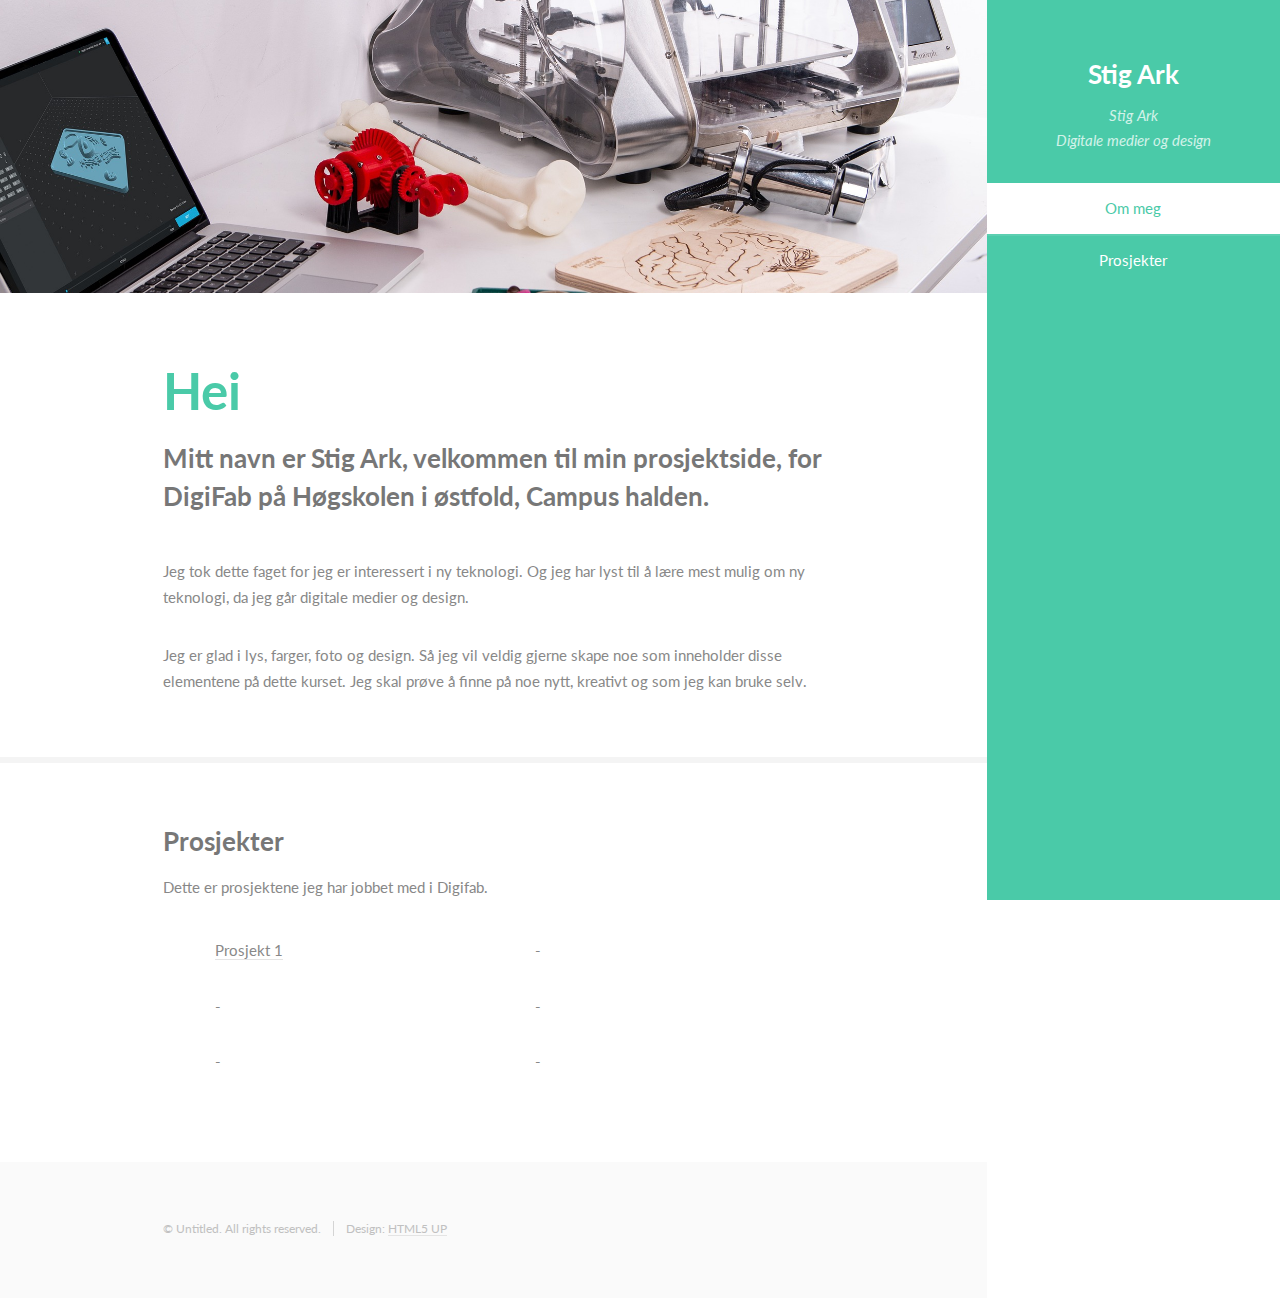
==== commit 5c7a6d54: "bilde" ====
--- a/docs/index.html
+++ b/docs/index.html
@@ -16,7 +16,7 @@
 		<!-- Header -->
 			<section id="header">
 				<header>
-					<span class="image avatar"><img src="images/avatar.jpg" alt="" /></span>
+					<span class="image avatar"><img src="images/stig.jpg" alt="" /></span>
 					<h1 id="logo"><a href="#">Stig Ark</a></h1>
 					<p>Stig Ark<br />
 					Digitale medier og design</p>
@@ -53,7 +53,7 @@
 								<div class="container">
 									<header class="major">
 										<h2>Hei</h2>
-										<p>Mitt navn er Stig Ark, velkommen til min prosjektside, for Digilab på Høgskolen i østfold, Campus halden.<br />
+										<p>Mitt navn er Stig Ark, velkommen til min prosjektside, for DigiFab på Høgskolen i østfold, Campus halden.<br />
 									</p>
 
 									</header>
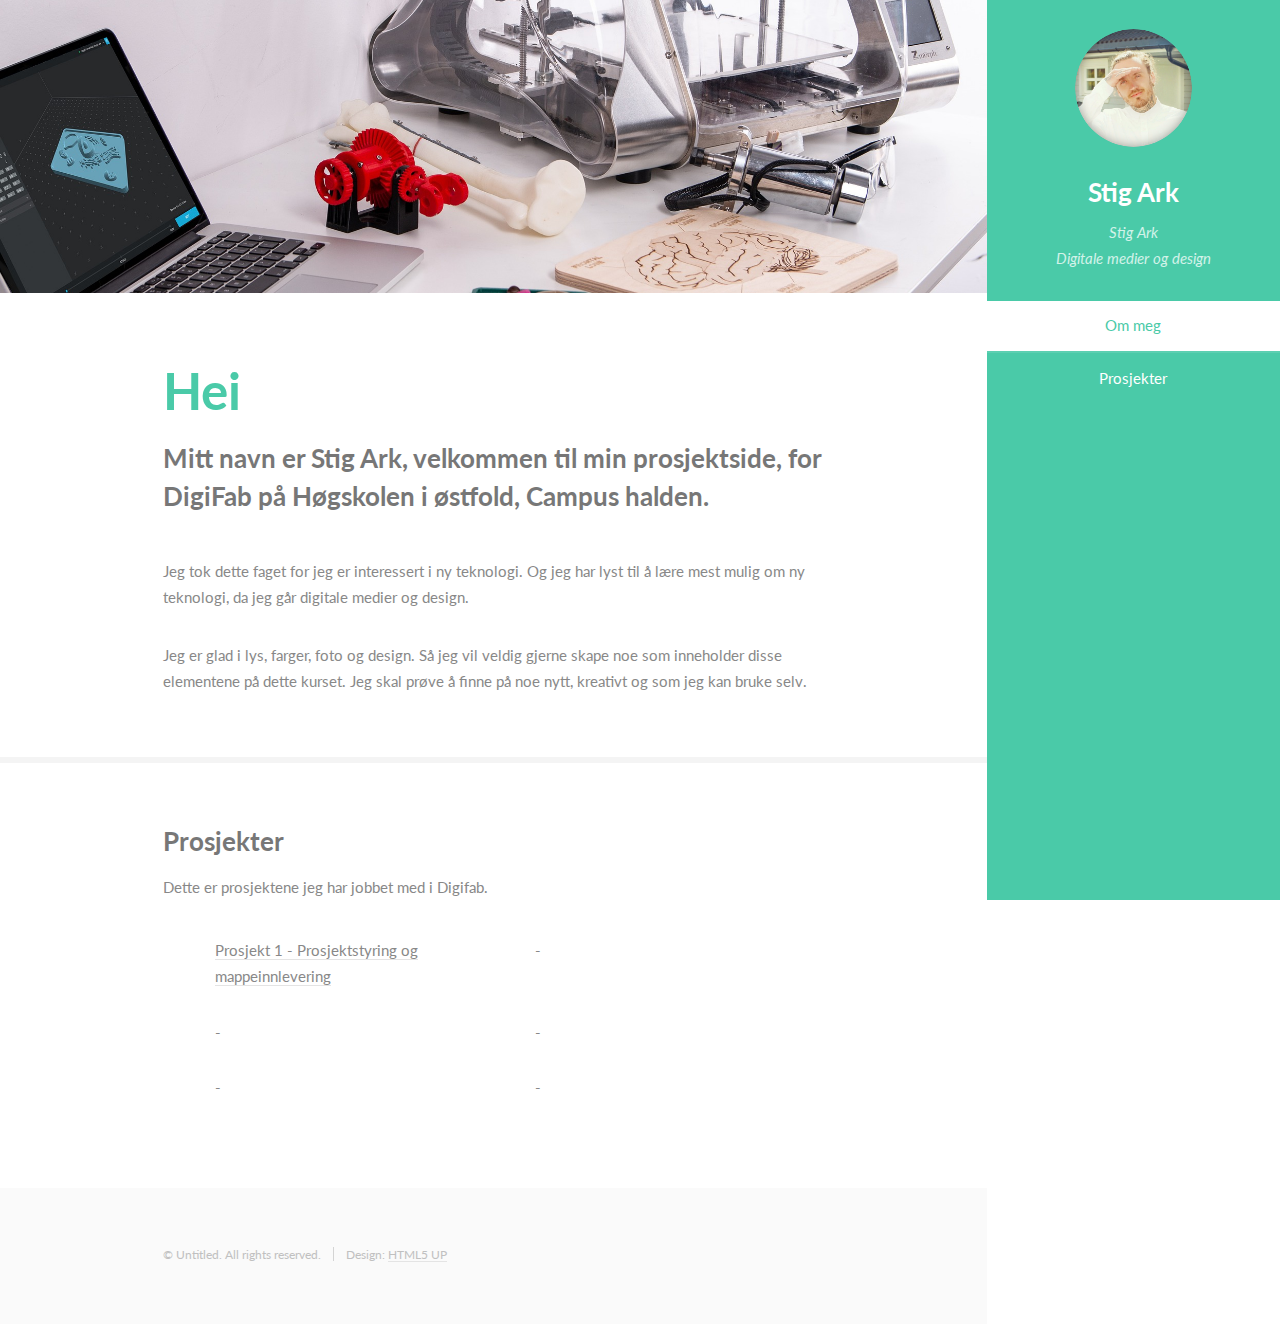
==== commit 4987ab9f: "prosjekt 1" ====
--- a/docs/index.html
+++ b/docs/index.html
@@ -16,7 +16,7 @@
 		<!-- Header -->
 			<section id="header">
 				<header>
-					<span class="image avatar"><img src="images/stig.jpg" alt="" /></span>
+					<span class="image avatar"><img src="images/stig.png" alt="" /></span>
 					<h1 id="logo"><a href="#">Stig Ark</a></h1>
 					<p>Stig Ark<br />
 					Digitale medier og design</p>
@@ -69,7 +69,7 @@
 									<h3>Prosjekter</h3>
 									<p>Dette er prosjektene jeg har jobbet med i Digifab.</p>
 									<ul class="feature-icons">
-										<li class="icon solid fa-code"><a href="pro1.html" class="active">Prosjekt 1</a></li>
+										<li class="icon solid fa-code"><a href="pro1.html" class="active">Prosjekt 1 - Prosjektstyring og mappeinnlevering</a></li>
 										<li class="icon solid fa-code">-</li>
 										<li class="icon solid fa-code">-</li>
 										<li class="icon solid fa-code">-</li>
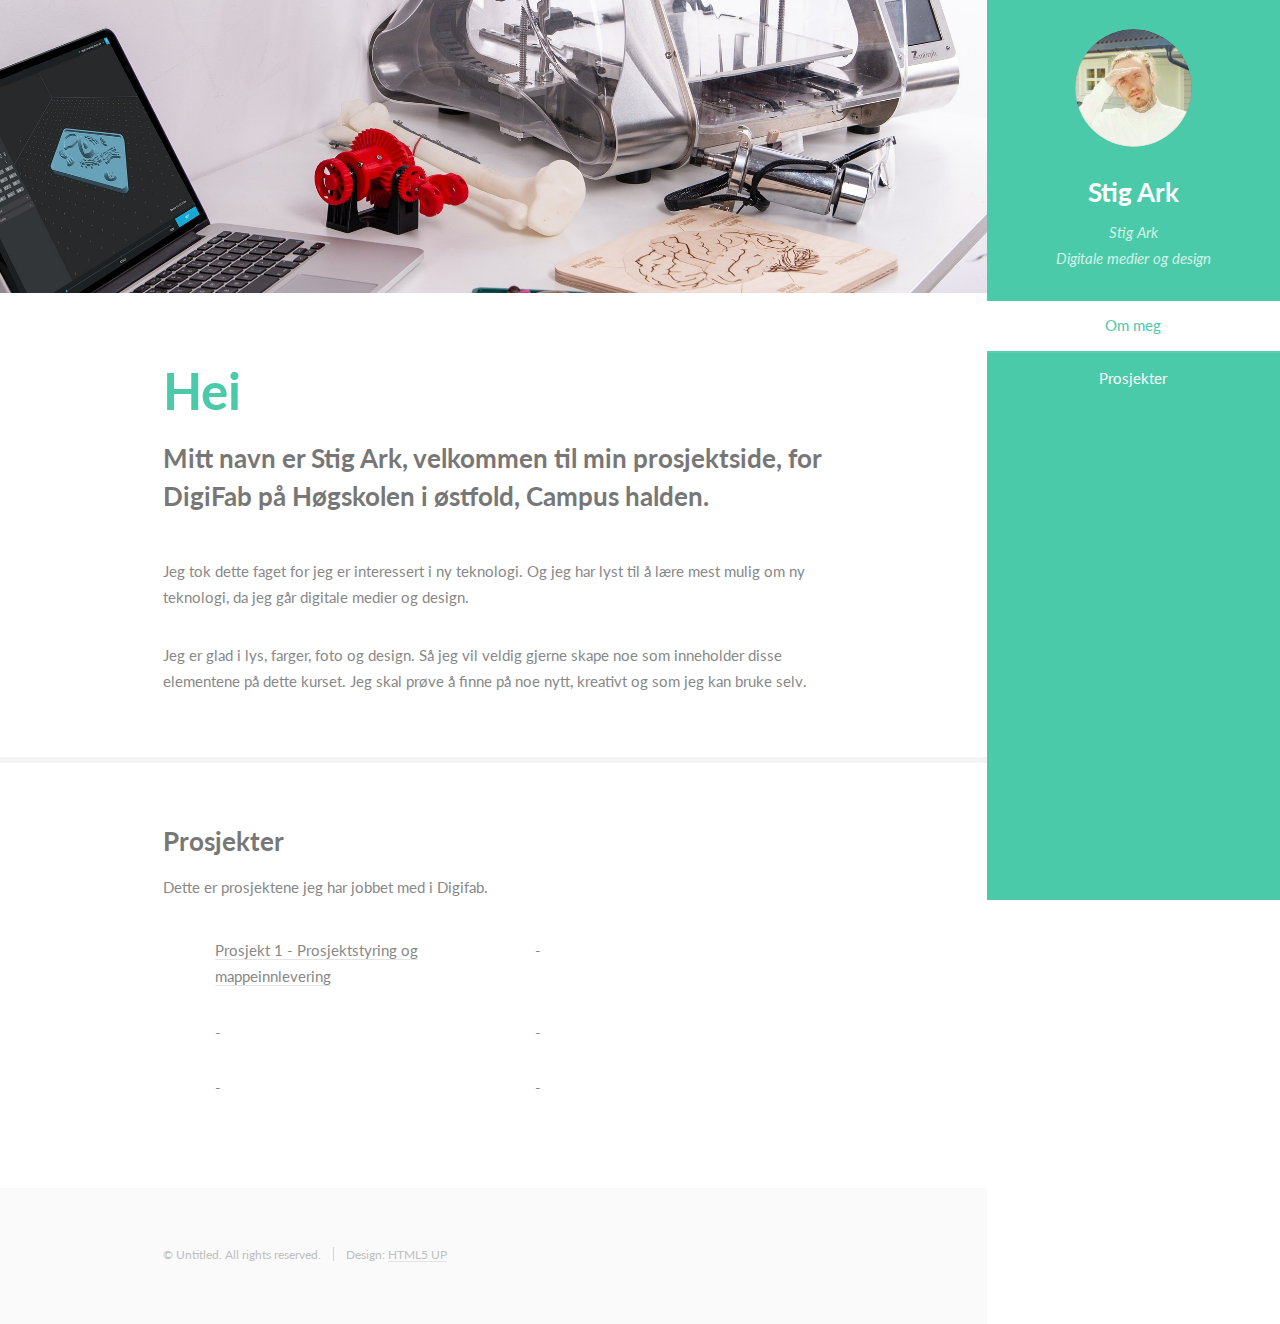
==== commit 11961eba: "a" ====
--- a/docs/index.html
+++ b/docs/index.html
@@ -16,7 +16,7 @@
 		<!-- Header -->
 			<section id="header">
 				<header>
-					<span class="image avatar"><img src="images/stig.png" alt="" /></span>
+					<span class="image avatar"><img src="images/stig2.png" alt="" /></span>
 					<h1 id="logo"><a href="#">Stig Ark</a></h1>
 					<p>Stig Ark<br />
 					Digitale medier og design</p>
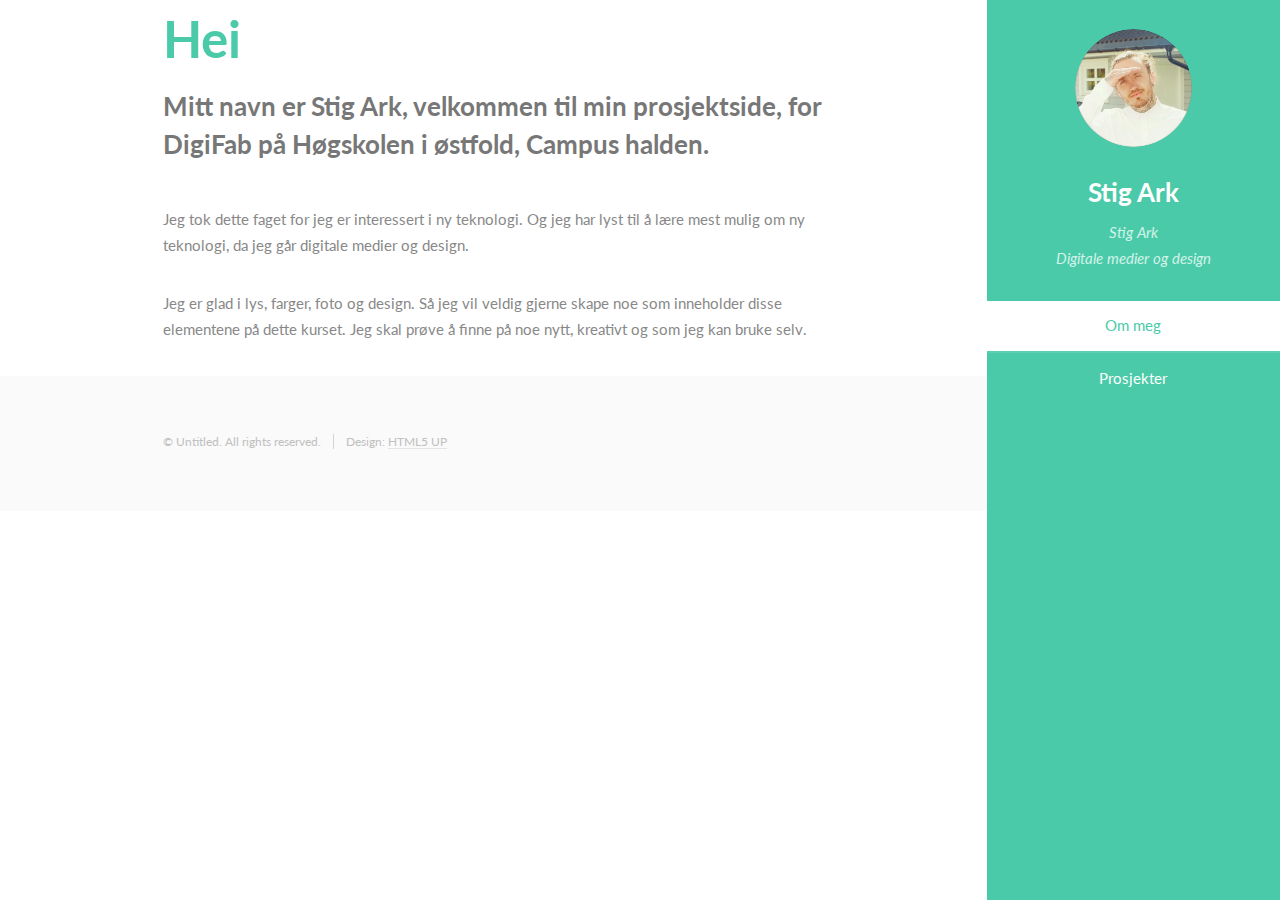
==== commit 459ae924: "a" ====
--- a/docs/index.html
+++ b/docs/index.html
@@ -24,7 +24,7 @@
 				<nav id="nav">
 					<ul>
 						<li><a href="#one" class="active">Om meg</a></li>
-						<li><a href="#two">Prosjekter</a></li>
+						<li><a href="pros.html">Prosjekter</a></li>
 
 					</ul>
 				</nav>
@@ -46,10 +46,7 @@
 					<div id="main">
 
 						<!-- One -->
-							<section id="one">
-								<div class="image main" data-position="center">
-									<img src="images/3d.jpg" alt="" />
-								</div>
+
 								<div class="container">
 									<header class="major">
 										<h2>Hei</h2>
@@ -63,21 +60,7 @@
 								</div>
 							</section>
 
-						<!-- Two -->
-							<section id="two">
-								<div class="container">
-									<h3>Prosjekter</h3>
-									<p>Dette er prosjektene jeg har jobbet med i Digifab.</p>
-									<ul class="feature-icons">
-										<li class="icon solid fa-code"><a href="pro1.html" class="active">Prosjekt 1 - Prosjektstyring og mappeinnlevering</a></li>
-										<li class="icon solid fa-code">-</li>
-										<li class="icon solid fa-code">-</li>
-										<li class="icon solid fa-code">-</li>
-										<li class="icon solid fa-code">-</li>
-										<li class="icon solid fa-code">-</li>
-									</ul>
-								</div>
-							</section>
+	
 
 
 
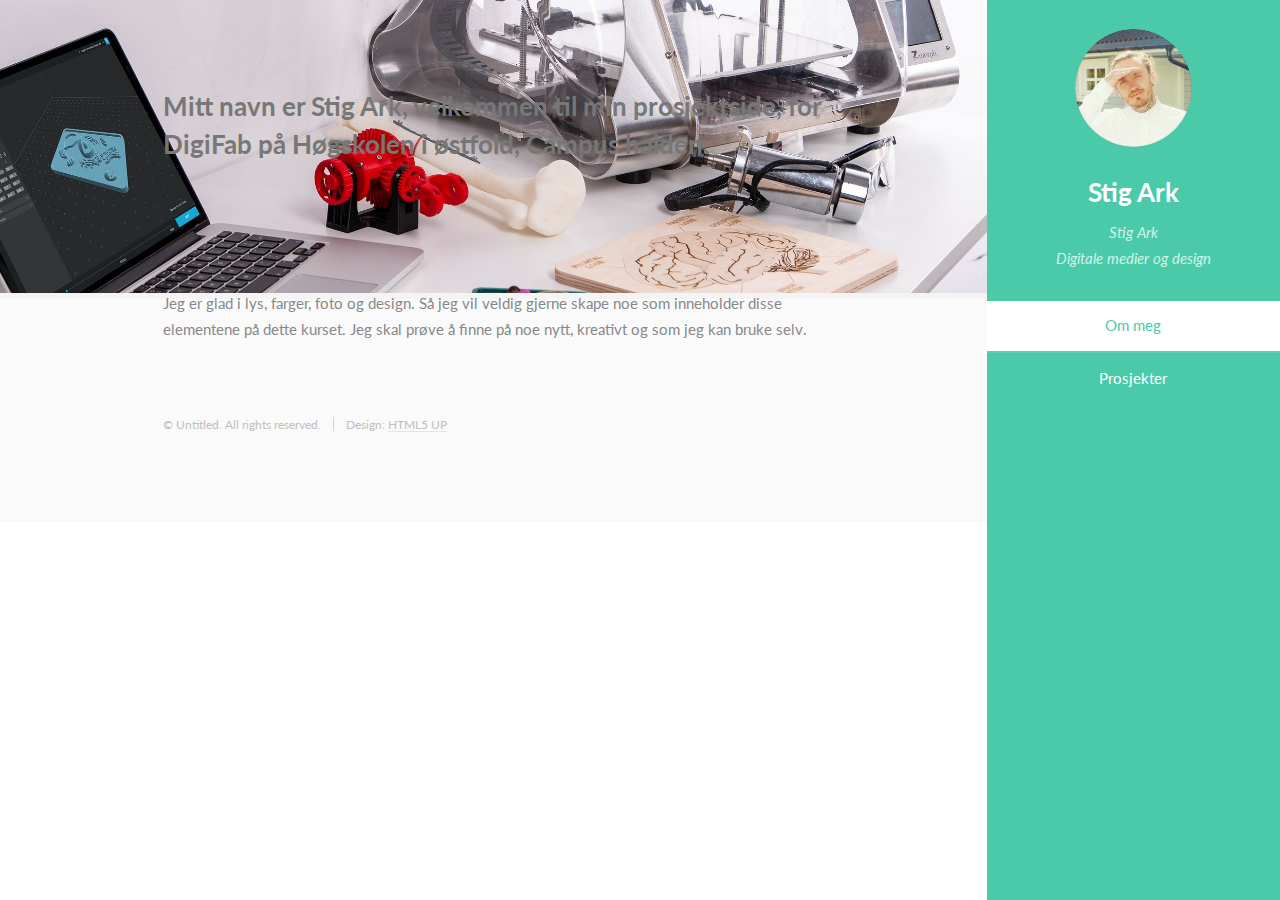
==== commit c2ba1120: "s" ====
--- a/docs/index.html
+++ b/docs/index.html
@@ -46,7 +46,8 @@
 					<div id="main">
 
 						<!-- One -->
-
+						<div class="image main" data-position="center">
+							<img src="images/3d.jpg" alt="" />
 								<div class="container">
 									<header class="major">
 										<h2>Hei</h2>
@@ -60,7 +61,7 @@
 								</div>
 							</section>
 
-	
+
 
 
 
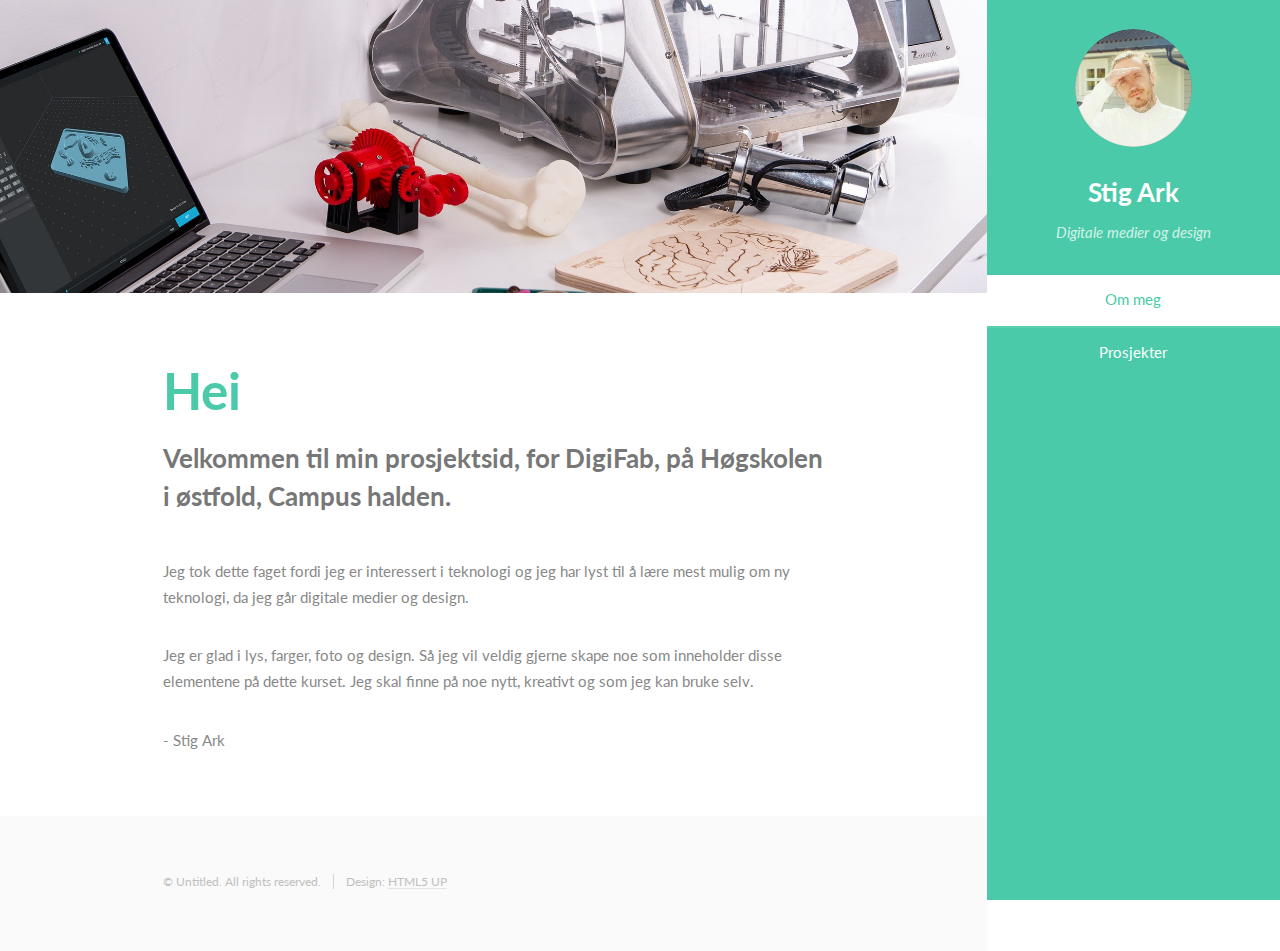
==== commit 04c88773: "s" ====
--- a/docs/index.html
+++ b/docs/index.html
@@ -18,12 +18,11 @@
 				<header>
 					<span class="image avatar"><img src="images/stig2.png" alt="" /></span>
 					<h1 id="logo"><a href="#">Stig Ark</a></h1>
-					<p>Stig Ark<br />
-					Digitale medier og design</p>
+					<p>Digitale medier og design</p>
 				</header>
 				<nav id="nav">
 					<ul>
-						<li><a href="#one" class="active">Om meg</a></li>
+						<li><a href="#two" class="active">Om meg</a></li>
 						<li><a href="pros.html">Prosjekter</a></li>
 
 					</ul>
@@ -46,18 +45,20 @@
 					<div id="main">
 
 						<!-- One -->
-						<div class="image main" data-position="center">
-							<img src="images/3d.jpg" alt="" />
+							<section id="two">
+								<div class="image main" data-position="center">
+									<img src="images/3d.jpg" alt="" />
+								</div>
 								<div class="container">
 									<header class="major">
 										<h2>Hei</h2>
-										<p>Mitt navn er Stig Ark, velkommen til min prosjektside, for DigiFab på Høgskolen i østfold, Campus halden.<br />
+										<p>Velkommen til min prosjektsid, for DigiFab, på Høgskolen i østfold, Campus halden.<br />
 									</p>
 
 									</header>
-									<p>Jeg tok dette faget for jeg er interessert i ny teknologi. Og jeg har lyst til å lære mest mulig om ny teknologi, da jeg går digitale medier og design.</p>
-									<p>Jeg er glad i lys, farger, foto og design. Så jeg vil veldig gjerne skape noe som inneholder disse elementene på dette kurset. Jeg skal prøve å finne på noe nytt, kreativt og som jeg kan bruke selv.</p>
-
+									<p>Jeg tok dette faget fordi jeg er interessert i teknologi og jeg har lyst til å lære mest mulig om ny teknologi, da jeg går digitale medier og design.</p>
+									<p>Jeg er glad i lys, farger, foto og design. Så jeg vil veldig gjerne skape noe som inneholder disse elementene på dette kurset. Jeg skal finne på noe nytt, kreativt og som jeg kan bruke selv.</p>
+	<p> - Stig Ark</p>
 								</div>
 							</section>
 
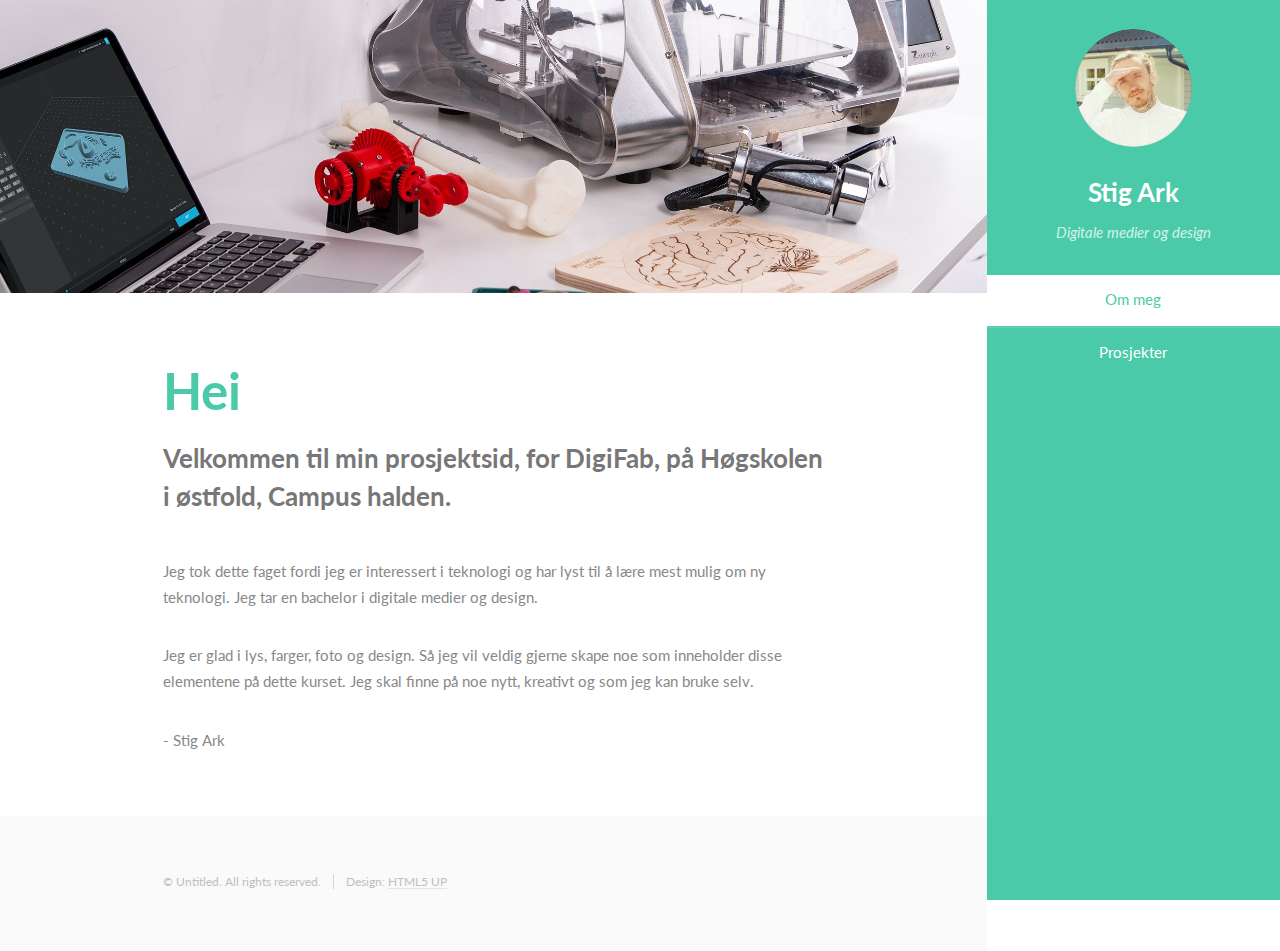
==== commit 445ee47b: "d" ====
--- a/docs/index.html
+++ b/docs/index.html
@@ -56,7 +56,7 @@
 									</p>
 
 									</header>
-									<p>Jeg tok dette faget fordi jeg er interessert i teknologi og jeg har lyst til å lære mest mulig om ny teknologi, da jeg går digitale medier og design.</p>
+									<p>Jeg tok dette faget fordi jeg er interessert i teknologi og har lyst til å lære mest mulig om ny teknologi. Jeg tar en bachelor i digitale medier og design.</p>
 									<p>Jeg er glad i lys, farger, foto og design. Så jeg vil veldig gjerne skape noe som inneholder disse elementene på dette kurset. Jeg skal finne på noe nytt, kreativt og som jeg kan bruke selv.</p>
 	<p> - Stig Ark</p>
 								</div>
